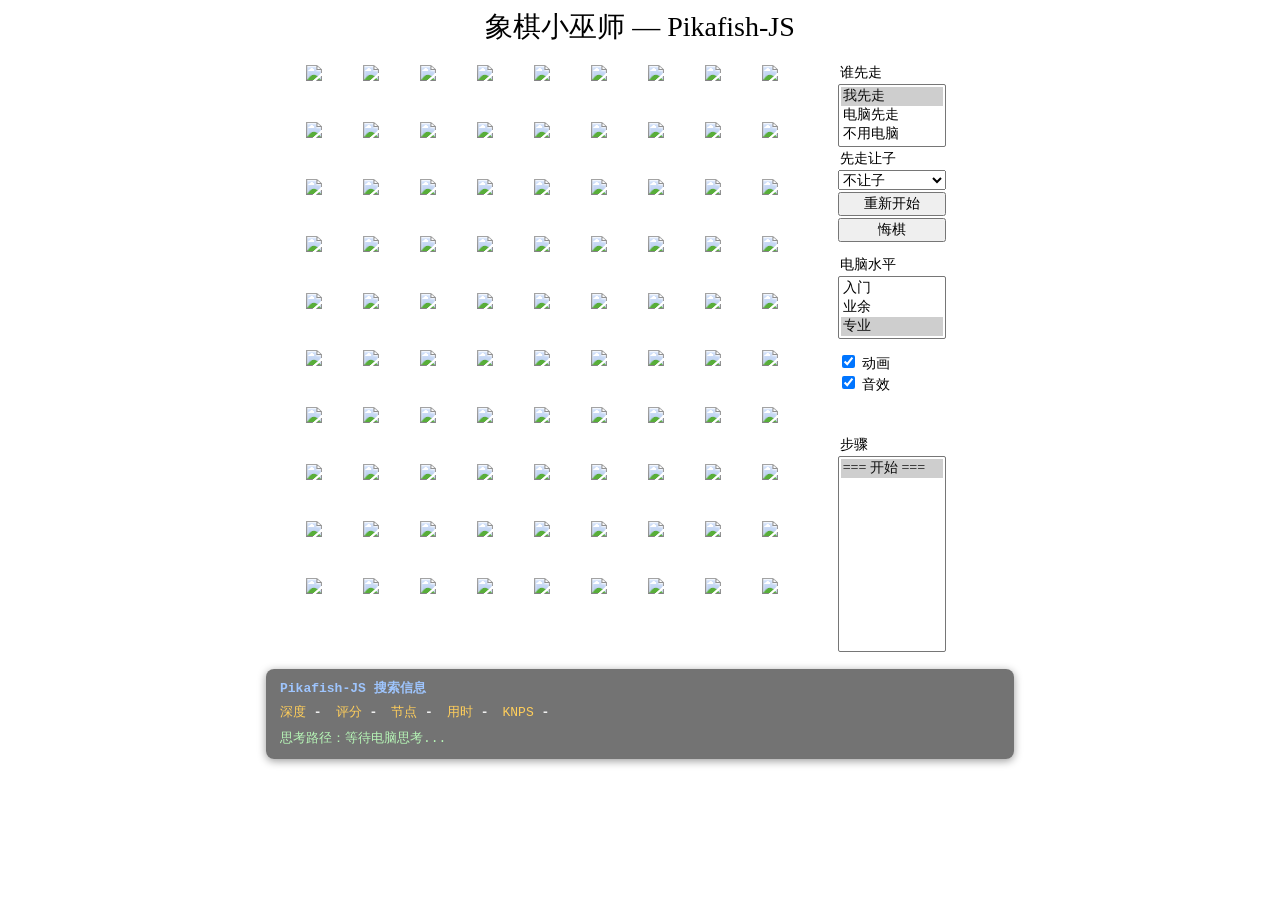
==== JavaScript/index.htm @ 726cf7bb "feat: Fork and Enhance Chess Engine Co-authored-by: traeagent <traeagent@users.noreply.github.com>" ====
<!DOCTYPE html>
<html>
  <head>
    <meta charset="UTF-8">
    <title>象棋小巫师 - Pikafish-JS</title>

    <!-- Core engine modules, in load order -->
    <script type="text/javascript" src="cchess.js"></script>
    <script type="text/javascript" src="bitboard.js"></script>
    <script type="text/javascript" src="position.js"></script>
    <script type="text/javascript" src="nnue.js"></script>
    <script type="text/javascript" src="movepick.js"></script>
    <script type="text/javascript" src="search.js"></script>
    <script type="text/javascript" src="board.js"></script>

    <style type="text/css">
      body {
        background: url(../background.gif);
        font-family: "Microsoft YaHei", "黑体", sans-serif;
      }
      span.td  { display: inline-block; }
      div.label{ font-size: 14px; padding: 2px; }
      select   { font-size: 14px; width: 108px; padding: 2px; }
      option   { font-size: 14px; }
      input.button { font-size: 14px; width: 108px; }
      label    { font-size: 14px; }

      /* Search info bar at the bottom of the page */
      .search-info {
        margin: 16px auto 0;
        max-width: 720px;
        padding: 10px 14px;
        background: rgba(0, 0, 0, 0.55);
        color: #e6f1ff;
        border-radius: 8px;
        font-family: "Consolas", "Menlo", "Courier New", monospace;
        font-size: 13px;
        line-height: 1.55;
        box-shadow: 0 2px 8px rgba(0,0,0,0.4);
      }
      .search-info .title {
        color: #9ec5fe;
        font-weight: bold;
        margin-bottom: 4px;
      }
      .search-info .row { display: flex; flex-wrap: wrap; gap: 14px; }
      .search-info .row span.k { color: #ffce5b; }
      .search-info .row span.v { color: #f0f0f0; font-weight: bold; }
      .search-info .pv {
        margin-top: 6px;
        word-break: break-all;
        color: #b6f5b6;
      }
    </style>
  </head>
  <body>
    <div style="text-align: center; font-size: 28px; font-family: 黑体">
      象棋小巫师 &mdash; Pikafish-JS
    </div>
    <div style="height: 16px"></div>

    <div style="text-align: center; white-space: nowrap">
      <span class="td" style="margin-right: 10px">
        <div id="container"></div>
      </span>
      <span class="td" style="vertical-align: top; width: 140px;">
        <div style="text-align: left">
          <div class="label">谁先走</div>
          <div>
            <select id="selMoveMode" size="3">
              <option selected value="0">我先走</option>
              <option value="1">电脑先走</option>
              <option value="2">不用电脑</option>
            </select>
          </div>

          <div class="label">先走让子</div>
          <div>
            <select id="selHandicap" style="padding: 0">
              <option selected value="0">不让子</option>
              <option value="1">让左马</option>
              <option value="2">让双马</option>
              <option value="3">让九子</option>
            </select>
          </div>

          <div style="padding-top: 2px">
            <input type="button" class="button" value="重新开始" onclick="restart_click()">
          </div>
          <div style="padding-top: 2px">
            <input type="button" class="button" value="悔棋" onclick="retract_click()">
          </div>

          <div style="height: 12px"></div>
          <div class="label">电脑水平</div>
          <div>
            <select id="selLevel" size="3" onchange="level_change()">
              <option value="0">入门</option>
              <option value="1">业余</option>
              <option selected value="2">专业</option>
            </select>
          </div>

          <div style="height: 12px"></div>
          <div>
            <input type="checkbox" id="chkAnimated" checked
                   onclick="board.animated = checked">
            <label for="chkAnimated">动画</label>
          </div>
          <div>
            <input type="checkbox" id="chkSound" checked
                   onclick="board.setSound(checked)">
            <label for="chkSound">音效</label>
          </div>

          <div style="height: 40px"></div>
          <div class="label">步骤</div>
          <div>
            <select id="selMoveList" size="10" style="font-family: 宋体"
                    onchange="moveList_change()">
              <option selected value="0">=== 开始 ===</option>
            </select>
          </div>
        </div>
      </span>
    </div>

    <!-- Bottom info bar: search depth, score, PV, KNPS -->
    <div class="search-info" id="searchInfo">
      <div class="title">Pikafish-JS 搜索信息</div>
      <div class="row">
        <span><span class="k">深度</span> <span class="v" id="infoDepth">-</span></span>
        <span><span class="k">评分</span> <span class="v" id="infoScore">-</span></span>
        <span><span class="k">节点</span> <span class="v" id="infoNodes">-</span></span>
        <span><span class="k">用时</span> <span class="v" id="infoTime">-</span></span>
        <span><span class="k">KNPS</span> <span class="v" id="infoKNPS">-</span></span>
      </div>
      <div class="pv" id="infoPV">思考路径：等待电脑思考...</div>
    </div>

    <script type="text/javascript">
      "use strict";

      var STARTUP_FEN = [
        "rnbakabnr/9/1c5c1/p1p1p1p1p/9/9/P1P1P1P1P/1C5C1/9/RNBAKABNR w",
        "rnbakabnr/9/1c5c1/p1p1p1p1p/9/9/P1P1P1P1P/1C5C1/9/RNBAKAB1R w",
        "rnbakabnr/9/1c5c1/p1p1p1p1p/9/9/P1P1P1P1P/1C5C1/9/R1BAKAB1R w",
        "rnbakabnr/9/1c5c1/p1p1p1p1p/9/9/9/1C5C1/9/RN2K2NR w"
      ];

      function createOption(text, value) {
        var opt = document.createElement("option");
        opt.selected = true;
        opt.value = value;
        opt.innerHTML = text.replace(/ /g, "&nbsp;");
        return opt;
      }

      var board = new Board(container, "images/", "sounds/");
      board.setSearch(16);                 // 64K transposition-table entries
      board.millis = 8000;                 // 8 seconds per move (professional level)
      board.computer = 1;                  // computer plays BLACK

      board.onAddMove = function () {
        var counter = (board.pos.st.length - 1) >> 1;
        var space = (counter > 99 ? "    " : "   ");
        counter = (counter > 9 ? "" : " ") + counter + ".";
        var text = (board.pos.sideToMove === RED ? space : counter) +
                   moveToIccs(board.mvLast);
        var value = "" + board.mvLast;
        try {
          selMoveList.add(createOption(text, value));
        } catch (e) {
          var opt = document.createElement("option");
          opt.selected = true;
          opt.value = value;
          opt.text = text;
          selMoveList.add(opt);
        }
        selMoveList.scrollTop = selMoveList.scrollHeight;
      };

      // Hook search info to the bottom bar
      board.onInfo = function (info) {
        document.getElementById("infoDepth").textContent = info.depth;
        document.getElementById("infoScore").textContent = formatScore(info.score);
        document.getElementById("infoNodes").textContent = info.nodes.toLocaleString();
        document.getElementById("infoTime").textContent  = (info.time / 1000).toFixed(2) + "s";
        document.getElementById("infoKNPS").textContent  = info.knps.toFixed(1);
        var pvStr = "";
        for (var i = 0; i < info.pv.length; i++) {
          if (!info.pv[i]) break;
          if (i > 0) pvStr += " ";
          pvStr += moveToIccs(info.pv[i]);
        }
        document.getElementById("infoPV").textContent = "思考路径：" + (pvStr || "(无)");
      };

      function level_change() {
        var lvls = [50, 500, 8000, 30000];
        board.millis = lvls[selLevel.selectedIndex] || 8000;
      }

      function restart_click() {
        selMoveList.options.length = 1;
        selMoveList.selectedIndex = 0;
        board.computer = 1 - selMoveMode.selectedIndex;
        board.restart(STARTUP_FEN[selHandicap.selectedIndex]);
      }

      function retract_click() {
        if (board.busy) return;
        if (board.pos.st.length > 2) board.pos.undo_move();
        if (board.pos.st.length > 2 && board.computerMove()) board.pos.undo_move();
        selMoveList.options.length = board.pos.st.length - 1;
        selMoveList.selectedIndex = selMoveList.options.length - 1;
        board.flushBoard();
        board.response();
      }

      function moveList_change() {
        // For now, treat as reset
        selMoveList.selectedIndex = selMoveList.options.length - 1;
      }

      // Trigger initial computer move if applicable
      restart_click();
    </script>
  </body>
</html>
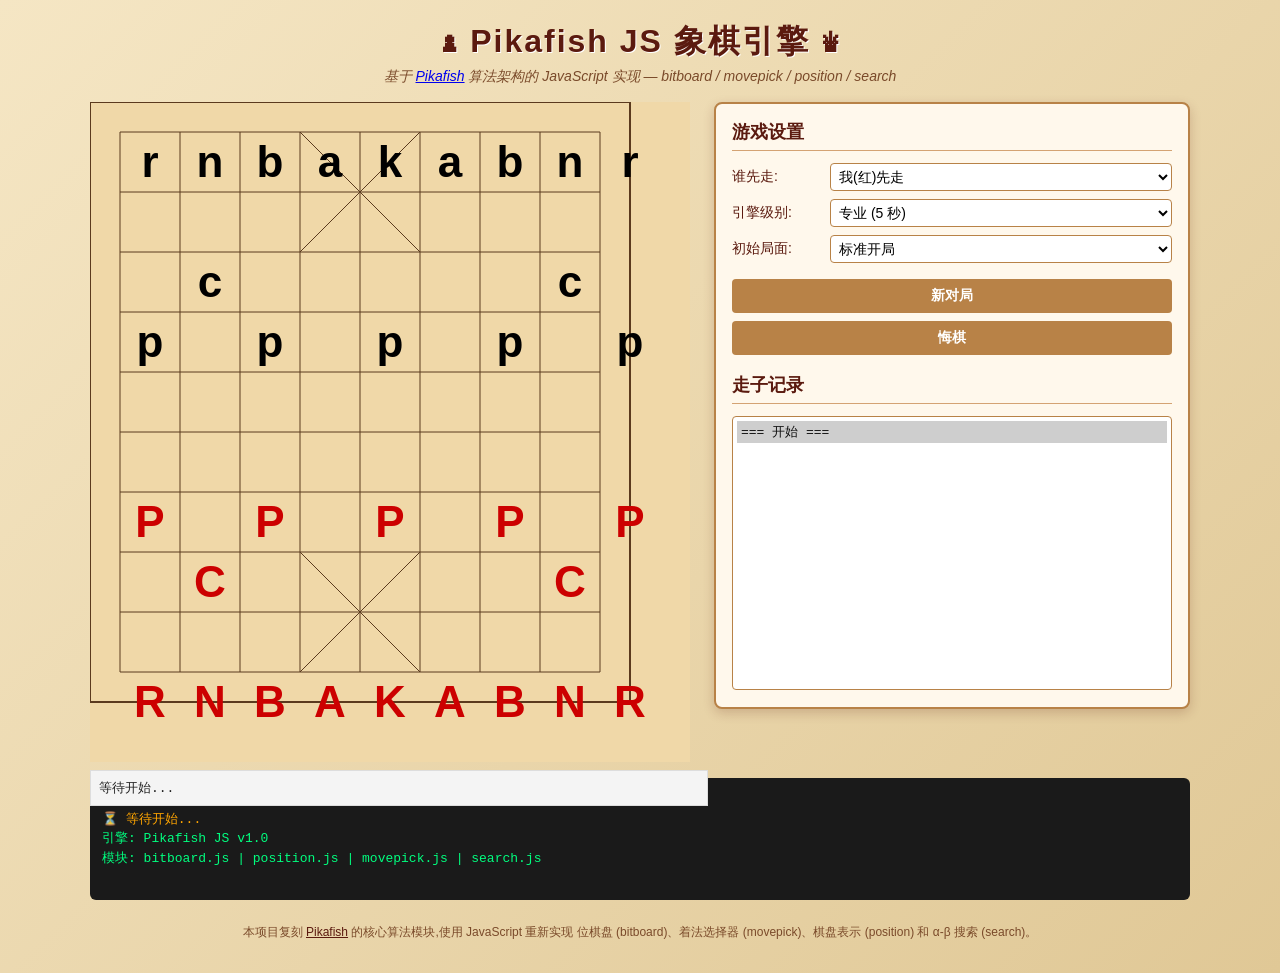
==== commit 88c72d3e: "feat: Fork and Modify Chess Engine Co-authored-by: traeagent <traeagent@users.noreply.github.com>" ====
--- a/JavaScript/index.htm
+++ b/JavaScript/index.htm
@@ -1,230 +1,382 @@
 <!DOCTYPE html>
-<html>
-  <head>
-    <meta charset="UTF-8">
-    <title>象棋小巫师 - Pikafish-JS</title>
-
-    <!-- Core engine modules, in load order -->
-    <script type="text/javascript" src="cchess.js"></script>
-    <script type="text/javascript" src="bitboard.js"></script>
-    <script type="text/javascript" src="position.js"></script>
-    <script type="text/javascript" src="nnue.js"></script>
-    <script type="text/javascript" src="movepick.js"></script>
-    <script type="text/javascript" src="search.js"></script>
-    <script type="text/javascript" src="board.js"></script>
-
-    <style type="text/css">
-      body {
-        background: url(../background.gif);
-        font-family: "Microsoft YaHei", "黑体", sans-serif;
+<html lang="zh-CN">
+<head>
+  <meta charset="UTF-8">
+  <meta name="viewport" content="width=device-width, initial-scale=1.0">
+  <title>Pikafish JS 象棋引擎 - 在线演示</title>
+  <script type="text/javascript" src="bitboard.js"></script>
+  <script type="text/javascript" src="position.js"></script>
+  <script type="text/javascript" src="movepick.js"></script>
+  <script type="text/javascript" src="search.js"></script>
+  <script type="text/javascript" src="cchess.js"></script>
+  <script type="text/javascript" src="board.js"></script>
+  <style>
+    body {
+      margin: 0;
+      padding: 0;
+      font-family: -apple-system, BlinkMacSystemFont, "Segoe UI", "PingFang SC", "Microsoft YaHei", sans-serif;
+      background: linear-gradient(135deg, #f5e6c4 0%, #e0c896 100%);
+      min-height: 100vh;
+      color: #2c1810;
+    }
+
+    .page {
+      max-width: 1100px;
+      margin: 0 auto;
+      padding: 20px;
+    }
+
+    h1 {
+      text-align: center;
+      color: #5b1a0f;
+      font-weight: 800;
+      letter-spacing: 2px;
+      font-size: 32px;
+      margin: 0 0 4px 0;
+      text-shadow: 1px 1px 0 #fff;
+    }
+
+    .subtitle {
+      text-align: center;
+      color: #7a4a2a;
+      margin: 0 0 16px 0;
+      font-size: 14px;
+      font-style: italic;
+    }
+
+    .layout {
+      display: flex;
+      gap: 24px;
+      align-items: flex-start;
+      flex-wrap: wrap;
+    }
+
+    #container {
+      flex-shrink: 0;
+    }
+
+    .panel {
+      flex: 1;
+      min-width: 240px;
+      background: #fff8ec;
+      border: 2px solid #b88247;
+      border-radius: 8px;
+      padding: 16px;
+      box-shadow: 0 4px 12px rgba(91, 26, 15, 0.2);
+    }
+
+    .panel h2 {
+      margin: 0 0 12px 0;
+      font-size: 18px;
+      color: #5b1a0f;
+      border-bottom: 1px solid #d4a373;
+      padding-bottom: 6px;
+    }
+
+    .form-row {
+      display: flex;
+      align-items: center;
+      margin-bottom: 8px;
+      gap: 8px;
+    }
+
+    .form-row label {
+      flex: 0 0 90px;
+      font-size: 14px;
+      color: #5b1a0f;
+    }
+
+    select, input[type="button"], input[type="checkbox"] + label {
+      font-size: 14px;
+    }
+
+    select {
+      flex: 1;
+      padding: 4px;
+      border: 1px solid #b88247;
+      border-radius: 4px;
+      background: #fff;
+    }
+
+    input[type="button"] {
+      width: 100%;
+      padding: 8px;
+      margin-top: 4px;
+      background: #b88247;
+      color: white;
+      border: none;
+      border-radius: 4px;
+      cursor: pointer;
+      font-weight: bold;
+      font-size: 14px;
+      transition: background 0.15s;
+    }
+
+    input[type="button"]:hover {
+      background: #8a5a30;
+    }
+
+    input[type="button"]:active {
+      background: #5b1a0f;
+    }
+
+    .checkbox-row {
+      display: flex;
+      align-items: center;
+      gap: 6px;
+      margin: 6px 0;
+    }
+
+    .move-list {
+      width: 100%;
+      max-height: 280px;
+      overflow-y: auto;
+      border: 1px solid #b88247;
+      background: white;
+      border-radius: 4px;
+      font-family: monospace;
+      font-size: 13px;
+    }
+
+    .move-list option {
+      padding: 2px 4px;
+    }
+
+    .search-info {
+      margin-top: 16px;
+      background: #1a1a1a;
+      color: #00ff7f;
+      border-radius: 6px;
+      padding: 12px;
+      font-family: "Menlo", "Consolas", monospace;
+      font-size: 13px;
+      line-height: 1.5;
+      min-height: 60px;
+      white-space: pre-wrap;
+      word-break: break-all;
+    }
+
+    .search-info .label {
+      color: #ffa500;
+    }
+
+    .footer {
+      text-align: center;
+      margin-top: 24px;
+      font-size: 12px;
+      color: #7a4a2a;
+    }
+
+    .footer a {
+      color: #5b1a0f;
+    }
+  </style>
+</head>
+<body>
+  <div class="page">
+    <h1>♟ Pikafish JS 象棋引擎 ♛</h1>
+    <p class="subtitle">基于 <a href="https://github.com/official-pikafish/Pikafish" target="_blank">Pikafish</a> 算法架构的 JavaScript 实现 — bitboard / movepick / position / search</p>
+
+    <div class="layout">
+      <div id="container"></div>
+
+      <div class="panel">
+        <h2>游戏设置</h2>
+        <div class="form-row">
+          <label>谁先走:</label>
+          <select id="selMoveMode" size="1">
+            <option selected value="0">我(红)先走</option>
+            <option value="1">电脑(黑)先走</option>
+            <option value="2">人人对战</option>
+          </select>
+        </div>
+        <div class="form-row">
+          <label>引擎级别:</label>
+          <select id="selLevel" size="1">
+            <option value="0">入门 (0.1 秒)</option>
+            <option value="1">业余 (1 秒)</option>
+            <option selected value="2">专业 (5 秒)</option>
+            <option value="3">大师 (15 秒)</option>
+          </select>
+        </div>
+        <div class="form-row">
+          <label>初始局面:</label>
+          <select id="selFen" size="1">
+            <option value="start" selected>标准开局</option>
+            <option value="midgame">中局例局</option>
+            <option value="endgame">残局例局</option>
+          </select>
+        </div>
+        <div style="margin-top: 12px">
+          <input type="button" value="新对局" onclick="restart_click()">
+        </div>
+        <div style="margin-top: 4px">
+          <input type="button" value="悔棋" onclick="retract_click()">
+        </div>
+
+        <h2 style="margin-top:18px">走子记录</h2>
+        <select id="selMoveList" class="move-list" size="12" onchange="moveList_change()">
+          <option selected value="-1">=== 开始 ===</option>
+        </select>
+      </div>
+    </div>
+
+    <div class="search-info" id="searchInfo">
+<span class="label">⏳ 等待开始...</span>
+引擎: Pikafish JS v1.0
+模块: bitboard.js | position.js | movepick.js | search.js
+    </div>
+
+    <div class="footer">
+      <p>本项目复刻 <a href="https://github.com/official-pikafish/Pikafish" target="_blank">Pikafish</a> 的核心算法模块,使用 JavaScript 重新实现
+        位棋盘 (bitboard)、着法选择器 (movepick)、棋盘表示 (position) 和 α-β 搜索 (search)。</p>
+    </div>
+  </div>
+
+  <script type="text/javascript">
+    "use strict";
+
+    // ===================================================================
+    // 全局
+    // ===================================================================
+
+    const STARTUP_FEN = {
+      "start":
+        "rnbakabnr/9/1c5c1/p1p1p1p1p/9/9/P1P1P1P1P/1C5C1/9/RNBAKABNR w - - 0 1",
+      "midgame":
+        "2bak4/9/R3Pa3/2p6/2n3p2/4r4/9/4C4/4A4/3K5 b - - 0 30",
+      "endgame":
+        "4k4/4a4/9/9/9/9/9/9/4p4/3K5 w - - 0 60"
+    };
+
+    const TIME_TABLE = [100, 1000, 5000, 15000];
+
+    var board;
+
+    function createOption(text, value) {
+      var opt = document.createElement("option");
+      opt.value = value;
+      opt.innerHTML = text;
+      return opt;
+    }
+
+    // ===================================================================
+    // 搜索信息显示
+    // ===================================================================
+
+    // 覆盖默认的 onSearchInfo, 使用我们的 div
+    window.onSearchInfo = function(info) {
+      if (!board) return;
+      const el = document.getElementById("searchInfo");
+      if (!el) return;
+
+      // 评分 (从走子方视角) -> 转红方视角
+      let scoreCp = info.score;
+      // 因为搜索者就是当前走子方, score 对走子方为正.
+      // 转为红方视角
+      if (board.pos.side === BLACK) scoreCp = -scoreCp;
+
+      let scoreStr;
+      if (Math.abs(info.score) > 29000) {
+        const mateIn = MATE_VALUE - Math.abs(info.score);
+        scoreStr = (info.score > 0 ? "+" : "-") + "M" + mateIn;
+      } else {
+        scoreStr = (scoreCp > 0 ? "+" : "") + scoreCp + " cp";
       }
-      span.td  { display: inline-block; }
-      div.label{ font-size: 14px; padding: 2px; }
-      select   { font-size: 14px; width: 108px; padding: 2px; }
-      option   { font-size: 14px; }
-      input.button { font-size: 14px; width: 108px; }
-      label    { font-size: 14px; }
-
-      /* Search info bar at the bottom of the page */
-      .search-info {
-        margin: 16px auto 0;
-        max-width: 720px;
-        padding: 10px 14px;
-        background: rgba(0, 0, 0, 0.55);
-        color: #e6f1ff;
-        border-radius: 8px;
-        font-family: "Consolas", "Menlo", "Courier New", monospace;
-        font-size: 13px;
-        line-height: 1.55;
-        box-shadow: 0 2px 8px rgba(0,0,0,0.4);
+
+      // PV -> ICCS
+      const pvStr = info.pv.map(function(mv) {
+        return moveToIccs(mv, board.flipped);
+      }).join(" ");
+
+      // 渲染多行 UCI 风格输出
+      const line = "<span class=\"label\">info</span> depth " + info.depth
+        + "  score " + scoreStr
+        + "  nodes " + info.nodes
+        + "  nps " + (info.knps * 1000)
+        + "  time " + info.time + "ms"
+        + "\n<span class=\"label\">pv</span>   " + pvStr;
+      el.innerHTML = line;
+    };
+
+    // ===================================================================
+    // 控件事件
+    // ===================================================================
+
+    function level_change() {
+      if (!board) return;
+      board.millis = TIME_TABLE[selLevel.selectedIndex] || 1000;
+      if (board.worker) board.worker.timeLimit = board.millis;
+    }
+
+    function restart_click() {
+      const sel = document.getElementById("selMoveMode");
+      const computerSide = sel.selectedIndex === 0 ? BLACK
+                         : sel.selectedIndex === 1 ? RED
+                         : -1;
+      const fen = STARTUP_FEN[selFen.value] || STARTUP_FEN["start"];
+      // 清空走子记录
+      const selMoveList = document.getElementById("selMoveList");
+      selMoveList.options.length = 1;
+      selMoveList.selectedIndex = 0;
+      // 启动
+      board.start(computerSide, fen);
+    }
+
+    function retract_click() {
+      if (!board) return;
+      board.retract();
+      // 更新走子记录
+      const selMoveList = document.getElementById("selMoveList");
+      selMoveList.options.length = 1;
+      for (let i = 0; i < board.mvList.length; i++) {
+        const counter = ((i >> 1) + 1);
+        const space = (counter > 99 ? "    " : (counter > 9 ? "   " : "    "));
+        const numStr = (counter < 10 ? " " : "") + counter + ".";
+        const sdFirst = (i % 2 === 0) === (board.pos.side === RED);
+        const text = (i % 2 === 0 ? numStr : space) + moveToIccs(board.mvList[i], board.flipped);
+        selMoveList.add(createOption(text, i));
       }
-      .search-info .title {
-        color: #9ec5fe;
-        font-weight: bold;
-        margin-bottom: 4px;
-      }
-      .search-info .row { display: flex; flex-wrap: wrap; gap: 14px; }
-      .search-info .row span.k { color: #ffce5b; }
-      .search-info .row span.v { color: #f0f0f0; font-weight: bold; }
-      .search-info .pv {
-        margin-top: 6px;
-        word-break: break-all;
-        color: #b6f5b6;
-      }
-    </style>
-  </head>
-  <body>
-    <div style="text-align: center; font-size: 28px; font-family: 黑体">
-      象棋小巫师 &mdash; Pikafish-JS
-    </div>
-    <div style="height: 16px"></div>
-
-    <div style="text-align: center; white-space: nowrap">
-      <span class="td" style="margin-right: 10px">
-        <div id="container"></div>
-      </span>
-      <span class="td" style="vertical-align: top; width: 140px;">
-        <div style="text-align: left">
-          <div class="label">谁先走</div>
-          <div>
-            <select id="selMoveMode" size="3">
-              <option selected value="0">我先走</option>
-              <option value="1">电脑先走</option>
-              <option value="2">不用电脑</option>
-            </select>
-          </div>
-
-          <div class="label">先走让子</div>
-          <div>
-            <select id="selHandicap" style="padding: 0">
-              <option selected value="0">不让子</option>
-              <option value="1">让左马</option>
-              <option value="2">让双马</option>
-              <option value="3">让九子</option>
-            </select>
-          </div>
-
-          <div style="padding-top: 2px">
-            <input type="button" class="button" value="重新开始" onclick="restart_click()">
-          </div>
-          <div style="padding-top: 2px">
-            <input type="button" class="button" value="悔棋" onclick="retract_click()">
-          </div>
-
-          <div style="height: 12px"></div>
-          <div class="label">电脑水平</div>
-          <div>
-            <select id="selLevel" size="3" onchange="level_change()">
-              <option value="0">入门</option>
-              <option value="1">业余</option>
-              <option selected value="2">专业</option>
-            </select>
-          </div>
-
-          <div style="height: 12px"></div>
-          <div>
-            <input type="checkbox" id="chkAnimated" checked
-                   onclick="board.animated = checked">
-            <label for="chkAnimated">动画</label>
-          </div>
-          <div>
-            <input type="checkbox" id="chkSound" checked
-                   onclick="board.setSound(checked)">
-            <label for="chkSound">音效</label>
-          </div>
-
-          <div style="height: 40px"></div>
-          <div class="label">步骤</div>
-          <div>
-            <select id="selMoveList" size="10" style="font-family: 宋体"
-                    onchange="moveList_change()">
-              <option selected value="0">=== 开始 ===</option>
-            </select>
-          </div>
-        </div>
-      </span>
-    </div>
-
-    <!-- Bottom info bar: search depth, score, PV, KNPS -->
-    <div class="search-info" id="searchInfo">
-      <div class="title">Pikafish-JS 搜索信息</div>
-      <div class="row">
-        <span><span class="k">深度</span> <span class="v" id="infoDepth">-</span></span>
-        <span><span class="k">评分</span> <span class="v" id="infoScore">-</span></span>
-        <span><span class="k">节点</span> <span class="v" id="infoNodes">-</span></span>
-        <span><span class="k">用时</span> <span class="v" id="infoTime">-</span></span>
-        <span><span class="k">KNPS</span> <span class="v" id="infoKNPS">-</span></span>
-      </div>
-      <div class="pv" id="infoPV">思考路径：等待电脑思考...</div>
-    </div>
-
-    <script type="text/javascript">
-      "use strict";
-
-      var STARTUP_FEN = [
-        "rnbakabnr/9/1c5c1/p1p1p1p1p/9/9/P1P1P1P1P/1C5C1/9/RNBAKABNR w",
-        "rnbakabnr/9/1c5c1/p1p1p1p1p/9/9/P1P1P1P1P/1C5C1/9/RNBAKAB1R w",
-        "rnbakabnr/9/1c5c1/p1p1p1p1p/9/9/P1P1P1P1P/1C5C1/9/R1BAKAB1R w",
-        "rnbakabnr/9/1c5c1/p1p1p1p1p/9/9/9/1C5C1/9/RN2K2NR w"
-      ];
-
-      function createOption(text, value) {
-        var opt = document.createElement("option");
-        opt.selected = true;
-        opt.value = value;
-        opt.innerHTML = text.replace(/ /g, "&nbsp;");
-        return opt;
-      }
-
-      var board = new Board(container, "images/", "sounds/");
-      board.setSearch(16);                 // 64K transposition-table entries
-      board.millis = 8000;                 // 8 seconds per move (professional level)
-      board.computer = 1;                  // computer plays BLACK
-
-      board.onAddMove = function () {
-        var counter = (board.pos.st.length - 1) >> 1;
-        var space = (counter > 99 ? "    " : "   ");
-        counter = (counter > 9 ? "" : " ") + counter + ".";
-        var text = (board.pos.sideToMove === RED ? space : counter) +
-                   moveToIccs(board.mvLast);
-        var value = "" + board.mvLast;
-        try {
-          selMoveList.add(createOption(text, value));
-        } catch (e) {
-          var opt = document.createElement("option");
-          opt.selected = true;
-          opt.value = value;
-          opt.text = text;
-          selMoveList.add(opt);
-        }
+      selMoveList.selectedIndex = selMoveList.options.length - 1;
+    }
+
+    function moveList_change() {
+      // (暂不实现)
+    }
+
+    // ===================================================================
+    // 启动
+    // ===================================================================
+
+    window.addEventListener("load", function() {
+      // 创建棋盘
+      const container = document.getElementById("container");
+      board = new Board(container, {});
+      window._board = board;
+
+      // 关联事件
+      document.getElementById("selLevel").addEventListener("change", level_change);
+
+      // 走子记录回调
+      board.onAddMove = function() {
+        const selMoveList = document.getElementById("selMoveList");
+        const i = board.mvList.length - 1;
+        const counter = ((i >> 1) + 1);
+        const space = (counter > 99 ? "    " : (counter > 9 ? "   " : "    "));
+        const numStr = (counter < 10 ? " " : "") + counter + ".";
+        // 玩家走子方?
+        const playerSide = (board.computer === -1) ? -1 : (1 - board.computer);
+        const isPlayerMove = (board.pos.side === playerSide);
+        // 走子记录简化: 不严格判断
+        const text = (i % 2 === 0 ? numStr : space) + moveToIccs(board.mvLast, board.flipped);
+        selMoveList.add(createOption(text, i));
         selMoveList.scrollTop = selMoveList.scrollHeight;
       };
 
-      // Hook search info to the bottom bar
-      board.onInfo = function (info) {
-        document.getElementById("infoDepth").textContent = info.depth;
-        document.getElementById("infoScore").textContent = formatScore(info.score);
-        document.getElementById("infoNodes").textContent = info.nodes.toLocaleString();
-        document.getElementById("infoTime").textContent  = (info.time / 1000).toFixed(2) + "s";
-        document.getElementById("infoKNPS").textContent  = info.knps.toFixed(1);
-        var pvStr = "";
-        for (var i = 0; i < info.pv.length; i++) {
-          if (!info.pv[i]) break;
-          if (i > 0) pvStr += " ";
-          pvStr += moveToIccs(info.pv[i]);
-        }
-        document.getElementById("infoPV").textContent = "思考路径：" + (pvStr || "(无)");
-      };
-
-      function level_change() {
-        var lvls = [50, 500, 8000, 30000];
-        board.millis = lvls[selLevel.selectedIndex] || 8000;
-      }
-
-      function restart_click() {
-        selMoveList.options.length = 1;
-        selMoveList.selectedIndex = 0;
-        board.computer = 1 - selMoveMode.selectedIndex;
-        board.restart(STARTUP_FEN[selHandicap.selectedIndex]);
-      }
-
-      function retract_click() {
-        if (board.busy) return;
-        if (board.pos.st.length > 2) board.pos.undo_move();
-        if (board.pos.st.length > 2 && board.computerMove()) board.pos.undo_move();
-        selMoveList.options.length = board.pos.st.length - 1;
-        selMoveList.selectedIndex = selMoveList.options.length - 1;
-        board.flushBoard();
-        board.response();
-      }
-
-      function moveList_change() {
-        // For now, treat as reset
-        selMoveList.selectedIndex = selMoveList.options.length - 1;
-      }
-
-      // Trigger initial computer move if applicable
+      // 启动第一局
+      level_change();
       restart_click();
-    </script>
-  </body>
+    });
+  </script>
+</body>
 </html>
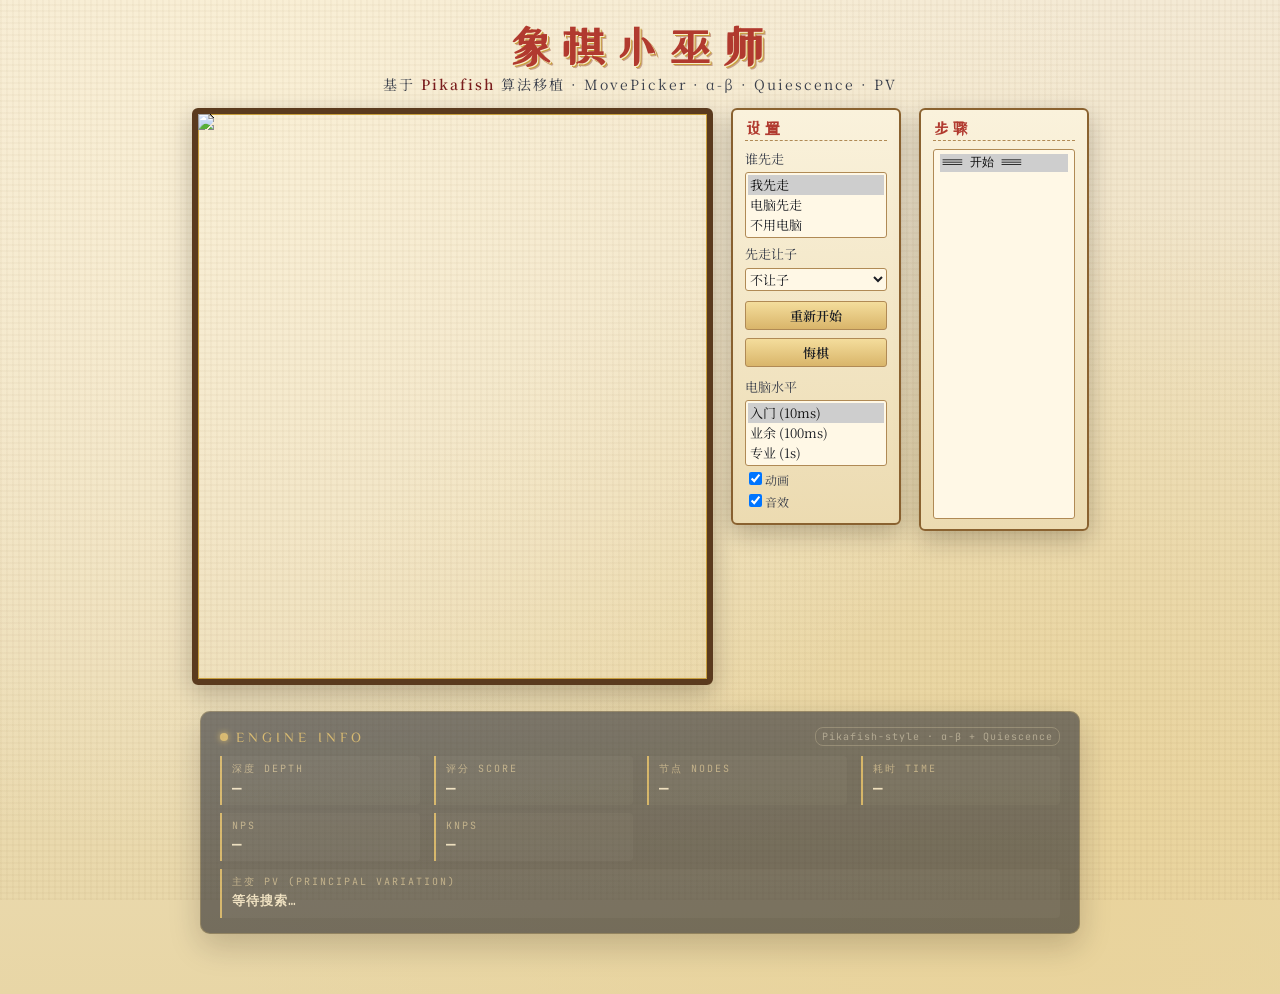
==== commit 258c3611: "feat: Fork and Modify Chess Engine Co-authored-by: traeagent <traeagent@users.noreply.github.com>" ====
--- a/JavaScript/index.htm
+++ b/JavaScript/index.htm
@@ -3,380 +3,333 @@
 <head>
   <meta charset="UTF-8">
   <meta name="viewport" content="width=device-width, initial-scale=1.0">
-  <title>Pikafish JS 象棋引擎 - 在线演示</title>
-  <script type="text/javascript" src="bitboard.js"></script>
-  <script type="text/javascript" src="position.js"></script>
-  <script type="text/javascript" src="movepick.js"></script>
-  <script type="text/javascript" src="search.js"></script>
-  <script type="text/javascript" src="cchess.js"></script>
-  <script type="text/javascript" src="board.js"></script>
+  <title>象棋小巫师 · Pikafish 算法移植版</title>
+  <!-- 经典脚本：注入 BOOK_DAT 到 window -->
+  <script src="book.js"></script>
+  <script type="module" src="src/main.js"></script>
   <style>
+    /* ===== 字体与基础重置 ===== */
+    @import url("https://fonts.googleapis.com/css2?family=Noto+Serif+SC:wght@400;600;800&family=JetBrains+Mono:wght@400;600&family=ZCOOL+XiaoWei&display=swap");
+
+    :root {
+      --ink:        #1a1d23;
+      --ink-soft:   #3a3f4b;
+      --parchment:  #f4ead5;
+      --parchment-2:#e6d6ad;
+      --vermilion:  #b13a2f;
+      --vermilion-2:#7a1d1d;
+      --gold:       #c89f3c;
+      --jade:       #2d6a4f;
+      --shadow:     0 8px 24px rgba(20, 12, 4, .25);
+      --serif:      "Noto Serif SC", "Songti SC", "STSong", serif;
+      --mono:       "JetBrains Mono", "SF Mono", Consolas, monospace;
+      --display:    "ZCOOL XiaoWei", "Noto Serif SC", serif;
+    }
+
+    * { box-sizing: border-box; }
+    html, body { margin: 0; padding: 0; }
+
     body {
+      min-height: 100vh;
+      font-family: var(--serif);
+      color: var(--ink);
+      background:
+        radial-gradient(ellipse at 20% 10%, #f9efd5 0%, transparent 60%),
+        radial-gradient(ellipse at 80% 90%, #e9d39b 0%, transparent 55%),
+        linear-gradient(180deg, #f4ead5 0%, #e8d6a6 100%);
+      padding: 24px 16px 60px;
+    }
+
+    body::before {
+      content: "";
+      position: fixed; inset: 0;
+      background-image:
+        repeating-linear-gradient(0deg, rgba(120, 80, 30, .03) 0 2px, transparent 2px 6px),
+        repeating-linear-gradient(90deg, rgba(120, 80, 30, .03) 0 2px, transparent 2px 6px);
+      pointer-events: none;
+      z-index: 0;
+    }
+
+    .page {
+      position: relative;
+      z-index: 1;
+      max-width: 980px;
+      margin: 0 auto;
+    }
+
+    /* ===== 标题区 ===== */
+    .masthead {
+      text-align: center;
+      margin-bottom: 14px;
+    }
+    .masthead h1 {
+      font-family: var(--display);
+      font-size: 44px;
+      font-weight: 800;
+      letter-spacing: 8px;
       margin: 0;
-      padding: 0;
-      font-family: -apple-system, BlinkMacSystemFont, "Segoe UI", "PingFang SC", "Microsoft YaHei", sans-serif;
-      background: linear-gradient(135deg, #f5e6c4 0%, #e0c896 100%);
-      min-height: 100vh;
-      color: #2c1810;
-    }
-
-    .page {
-      max-width: 1100px;
-      margin: 0 auto;
-      padding: 20px;
-    }
-
-    h1 {
-      text-align: center;
-      color: #5b1a0f;
-      font-weight: 800;
+      color: var(--vermilion);
+      text-shadow:
+        1px 1px 0 #f9eec9,
+        2px 2px 0 #c89f3c,
+        3px 3px 0 rgba(120, 30, 20, .35);
+    }
+    .masthead .sub {
+      margin-top: 6px;
+      font-size: 14px;
+      color: var(--ink-soft);
       letter-spacing: 2px;
-      font-size: 32px;
-      margin: 0 0 4px 0;
-      text-shadow: 1px 1px 0 #fff;
-    }
-
-    .subtitle {
-      text-align: center;
-      color: #7a4a2a;
-      margin: 0 0 16px 0;
-      font-size: 14px;
-      font-style: italic;
-    }
-
-    .layout {
+    }
+    .masthead .sub em {
+      font-style: normal;
+      color: var(--vermilion-2);
+      font-weight: 600;
+    }
+
+    /* ===== 主区棋盘 + 侧栏 ===== */
+    .stage {
       display: flex;
-      gap: 24px;
+      justify-content: center;
       align-items: flex-start;
+      gap: 18px;
       flex-wrap: wrap;
     }
 
     #container {
-      flex-shrink: 0;
+      position: relative;
+      border: 6px solid #5a3a1e;
+      border-radius: 6px;
+      box-shadow: var(--shadow), inset 0 0 0 1px #c89f3c;
+      background: #efd9a7;
     }
 
     .panel {
-      flex: 1;
-      min-width: 240px;
-      background: #fff8ec;
-      border: 2px solid #b88247;
-      border-radius: 8px;
-      padding: 16px;
-      box-shadow: 0 4px 12px rgba(91, 26, 15, 0.2);
-    }
-
+      background: linear-gradient(180deg, #faf2dc 0%, #ecdbb1 100%);
+      border: 2px solid #8a6230;
+      border-radius: 6px;
+      padding: 10px 12px;
+      box-shadow: var(--shadow);
+      min-width: 138px;
+    }
     .panel h2 {
-      margin: 0 0 12px 0;
-      font-size: 18px;
-      color: #5b1a0f;
-      border-bottom: 1px solid #d4a373;
-      padding-bottom: 6px;
-    }
-
-    .form-row {
+      font-family: var(--display);
+      font-size: 16px;
+      letter-spacing: 3px;
+      color: var(--vermilion);
+      margin: 0 0 8px;
+      border-bottom: 1px dashed #b08a55;
+      padding-bottom: 4px;
+    }
+    .panel .label {
+      font-size: 13px;
+      color: var(--ink-soft);
+      margin: 6px 0 4px;
+    }
+    .panel select, .panel input.button {
+      width: 100%;
+      font-size: 13px;
+      font-family: var(--serif);
+      padding: 4px 6px;
+      background: #fff8e6;
+      border: 1px solid #b08a55;
+      border-radius: 3px;
+      color: var(--ink);
+    }
+    .panel input.button {
+      cursor: pointer;
+      background: linear-gradient(180deg, #f4dd9c 0%, #d9b56a 100%);
+      font-weight: 600;
+      margin-top: 4px;
+    }
+    .panel input.button:hover { background: linear-gradient(180deg, #ffe6a3 0%, #e5c277 100%); }
+    .panel input.button:active { transform: translateY(1px); }
+
+    .panel select { height: auto; }
+    #selMoveMode, #selHandicap, #selLevel { padding: 2px; }
+    .panel .chk-row { font-size: 12px; color: var(--ink-soft); margin: 3px 0; }
+
+    #selMoveList {
+      width: 100%;
+      font-family: var(--mono);
+      font-size: 12px;
+      background: #fff8e6;
+      border: 1px solid #b08a55;
+      border-radius: 3px;
+    }
+
+    /* ===== 底部引擎信息面板 ===== */
+    .engine-info {
+      margin: 26px auto 0;
+      max-width: 880px;
+      background:
+        linear-gradient(180deg, #1f2330 0%, #15171f 100%);
+      border-radius: 10px;
+      padding: 16px 20px;
+      box-shadow:
+        0 12px 32px rgba(20, 12, 4, .35),
+        inset 0 0 0 1px rgba(200, 159, 60, .3);
+      color: #e6e2d0;
+      font-family: var(--mono);
+      opacity: .55;
+      transition: opacity .25s ease;
+    }
+    .engine-info.active { opacity: 1; }
+
+    .engine-info .header {
       display: flex;
       align-items: center;
-      margin-bottom: 8px;
       gap: 8px;
-    }
-
-    .form-row label {
-      flex: 0 0 90px;
+      margin-bottom: 10px;
+    }
+    .engine-info .header .dot {
+      width: 8px; height: 8px; border-radius: 50%;
+      background: var(--gold);
+      box-shadow: 0 0 6px var(--gold);
+    }
+    .engine-info .header .label {
+      font-family: var(--display);
       font-size: 14px;
-      color: #5b1a0f;
-    }
-
-    select, input[type="button"], input[type="checkbox"] + label {
-      font-size: 14px;
-    }
-
-    select {
-      flex: 1;
-      padding: 4px;
-      border: 1px solid #b88247;
-      border-radius: 4px;
-      background: #fff;
-    }
-
-    input[type="button"] {
-      width: 100%;
-      padding: 8px;
-      margin-top: 4px;
-      background: #b88247;
-      color: white;
-      border: none;
-      border-radius: 4px;
-      cursor: pointer;
-      font-weight: bold;
-      font-size: 14px;
-      transition: background 0.15s;
-    }
-
-    input[type="button"]:hover {
-      background: #8a5a30;
-    }
-
-    input[type="button"]:active {
-      background: #5b1a0f;
-    }
-
-    .checkbox-row {
-      display: flex;
-      align-items: center;
-      gap: 6px;
-      margin: 6px 0;
-    }
-
-    .move-list {
-      width: 100%;
-      max-height: 280px;
-      overflow-y: auto;
-      border: 1px solid #b88247;
-      background: white;
-      border-radius: 4px;
-      font-family: monospace;
+      letter-spacing: 4px;
+      color: var(--gold);
+    }
+    .engine-info .header .badge {
+      margin-left: auto;
+      font-size: 10px;
+      letter-spacing: 1px;
+      color: #8a8a8a;
+      border: 1px solid #555;
+      padding: 2px 6px;
+      border-radius: 8px;
+    }
+
+    .engine-info .grid {
+      display: grid;
+      grid-template-columns: repeat(4, 1fr);
+      gap: 8px 14px;
+    }
+    .engine-info .cell {
+      background: rgba(255, 255, 255, .04);
+      border-left: 2px solid var(--gold);
+      padding: 6px 10px;
+      border-radius: 0 4px 4px 0;
+    }
+    .engine-info .cell .k {
+      font-size: 10px;
+      letter-spacing: 2px;
+      color: #a89878;
+      text-transform: uppercase;
+    }
+    .engine-info .cell .v {
+      font-size: 16px;
+      font-weight: 600;
+      color: #f4ead5;
+      margin-top: 2px;
+      word-break: break-all;
+    }
+    .engine-info .cell.score .v.positive { color: #7dd87d; }
+    .engine-info .cell.score .v.negative { color: #ff8a7a; }
+    .engine-info .cell.pv {
+      grid-column: 1 / -1;
+    }
+    .engine-info .cell.pv .v {
       font-size: 13px;
-    }
-
-    .move-list option {
-      padding: 2px 4px;
-    }
-
-    .search-info {
-      margin-top: 16px;
-      background: #1a1a1a;
-      color: #00ff7f;
-      border-radius: 6px;
-      padding: 12px;
-      font-family: "Menlo", "Consolas", monospace;
-      font-size: 13px;
-      line-height: 1.5;
-      min-height: 60px;
-      white-space: pre-wrap;
-      word-break: break-all;
-    }
-
-    .search-info .label {
-      color: #ffa500;
-    }
-
-    .footer {
-      text-align: center;
-      margin-top: 24px;
-      font-size: 12px;
-      color: #7a4a2a;
-    }
-
-    .footer a {
-      color: #5b1a0f;
+      line-height: 1.6;
+      letter-spacing: 1px;
+    }
+
+    @media (max-width: 720px) {
+      .engine-info .grid { grid-template-columns: repeat(2, 1fr); }
+      .masthead h1 { font-size: 32px; letter-spacing: 4px; }
     }
   </style>
 </head>
 <body>
   <div class="page">
-    <h1>♟ Pikafish JS 象棋引擎 ♛</h1>
-    <p class="subtitle">基于 <a href="https://github.com/official-pikafish/Pikafish" target="_blank">Pikafish</a> 算法架构的 JavaScript 实现 — bitboard / movepick / position / search</p>
-
-    <div class="layout">
-      <div id="container"></div>
-
-      <div class="panel">
-        <h2>游戏设置</h2>
-        <div class="form-row">
-          <label>谁先走:</label>
-          <select id="selMoveMode" size="1">
-            <option selected value="0">我(红)先走</option>
-            <option value="1">电脑(黑)先走</option>
-            <option value="2">人人对战</option>
-          </select>
-        </div>
-        <div class="form-row">
-          <label>引擎级别:</label>
-          <select id="selLevel" size="1">
-            <option value="0">入门 (0.1 秒)</option>
-            <option value="1">业余 (1 秒)</option>
-            <option selected value="2">专业 (5 秒)</option>
-            <option value="3">大师 (15 秒)</option>
-          </select>
-        </div>
-        <div class="form-row">
-          <label>初始局面:</label>
-          <select id="selFen" size="1">
-            <option value="start" selected>标准开局</option>
-            <option value="midgame">中局例局</option>
-            <option value="endgame">残局例局</option>
-          </select>
-        </div>
-        <div style="margin-top: 12px">
-          <input type="button" value="新对局" onclick="restart_click()">
-        </div>
-        <div style="margin-top: 4px">
-          <input type="button" value="悔棋" onclick="retract_click()">
-        </div>
-
-        <h2 style="margin-top:18px">走子记录</h2>
-        <select id="selMoveList" class="move-list" size="12" onchange="moveList_change()">
-          <option selected value="-1">=== 开始 ===</option>
-        </select>
+    <div class="masthead">
+      <h1>象棋小巫师</h1>
+      <div class="sub">基于 <em>Pikafish</em> 算法移植 · MovePicker · α-β · Quiescence · PV</div>
+    </div>
+
+    <div class="stage">
+      <span style="display:inline-block">
+        <div id="container"></div>
+      </span>
+      <span class="panel" style="vertical-align:top;width:170px;">
+        <h2>设置</h2>
+        <div class="label">谁先走</div>
+        <div><select id="selMoveMode" size="3">
+          <option selected value="0">我先走</option>
+          <option value="1">电脑先走</option>
+          <option value="2">不用电脑</option>
+        </select></div>
+
+        <div class="label">先走让子</div>
+        <div><select id="selHandicap" style="padding:0px">
+          <option selected value="0">不让子</option>
+          <option value="1">让左马</option>
+          <option value="2">让双马</option>
+          <option value="3">让九子</option>
+        </select></div>
+
+        <div style="margin-top:6px"><input type="button" class="button" value="重新开始" onclick="restart_click()"></div>
+        <div style="margin-top:4px"><input type="button" class="button" value="悔棋" onclick="retract_click()"></div>
+
+        <div class="label" style="margin-top:10px">电脑水平</div>
+        <div><select id="selLevel" size="3" onchange="level_change()">
+          <option selected value="0">入门 (10ms)</option>
+          <option value="1">业余 (100ms)</option>
+          <option value="2">专业 (1s)</option>
+        </select></div>
+
+        <div class="chk-row"><input type="checkbox" id="chkAnimated" checked onclick="board.animated = checked"><label for="chkAnimated">动画</label></div>
+        <div class="chk-row"><input type="checkbox" id="chkSound" checked onclick="board.setSound(checked)"><label for="chkSound">音效</label></div>
+      </span>
+      <span class="panel" style="vertical-align:top;width:170px;">
+        <h2>步骤</h2>
+        <div><select id="selMoveList" size="20" style="font-family:'JetBrains Mono',monospace" onchange="moveList_change()">
+          <option selected value="0">=== 开始 ===</option>
+        </select></div>
+      </span>
+    </div>
+
+    <!-- ============ 引擎信息面板 ============ -->
+    <div id="info" class="engine-info">
+      <div class="header">
+        <span class="dot"></span>
+        <span class="label">ENGINE INFO</span>
+        <span class="badge">Pikafish-style · α-β + Quiescence</span>
+      </div>
+      <div class="grid">
+        <div class="cell">
+          <div class="k">深度 Depth</div>
+          <div class="v" id="info-depth">—</div>
+        </div>
+        <div class="cell score">
+          <div class="k">评分 Score</div>
+          <div class="v" id="info-score">—</div>
+        </div>
+        <div class="cell">
+          <div class="k">节点 Nodes</div>
+          <div class="v" id="info-nodes">—</div>
+        </div>
+        <div class="cell">
+          <div class="k">耗时 Time</div>
+          <div class="v" id="info-time">—</div>
+        </div>
+        <div class="cell">
+          <div class="k">NPS</div>
+          <div class="v" id="info-nps">—</div>
+        </div>
+        <div class="cell">
+          <div class="k">KNPS</div>
+          <div class="v" id="info-knps">—</div>
+        </div>
+        <div class="cell pv">
+          <div class="k">主变 PV (Principal Variation)</div>
+          <div class="v" id="info-pv">等待搜索…</div>
+        </div>
       </div>
     </div>
-
-    <div class="search-info" id="searchInfo">
-<span class="label">⏳ 等待开始...</span>
-引擎: Pikafish JS v1.0
-模块: bitboard.js | position.js | movepick.js | search.js
-    </div>
-
-    <div class="footer">
-      <p>本项目复刻 <a href="https://github.com/official-pikafish/Pikafish" target="_blank">Pikafish</a> 的核心算法模块,使用 JavaScript 重新实现
-        位棋盘 (bitboard)、着法选择器 (movepick)、棋盘表示 (position) 和 α-β 搜索 (search)。</p>
-    </div>
   </div>
-
-  <script type="text/javascript">
-    "use strict";
-
-    // ===================================================================
-    // 全局
-    // ===================================================================
-
-    const STARTUP_FEN = {
-      "start":
-        "rnbakabnr/9/1c5c1/p1p1p1p1p/9/9/P1P1P1P1P/1C5C1/9/RNBAKABNR w - - 0 1",
-      "midgame":
-        "2bak4/9/R3Pa3/2p6/2n3p2/4r4/9/4C4/4A4/3K5 b - - 0 30",
-      "endgame":
-        "4k4/4a4/9/9/9/9/9/9/4p4/3K5 w - - 0 60"
-    };
-
-    const TIME_TABLE = [100, 1000, 5000, 15000];
-
-    var board;
-
-    function createOption(text, value) {
-      var opt = document.createElement("option");
-      opt.value = value;
-      opt.innerHTML = text;
-      return opt;
-    }
-
-    // ===================================================================
-    // 搜索信息显示
-    // ===================================================================
-
-    // 覆盖默认的 onSearchInfo, 使用我们的 div
-    window.onSearchInfo = function(info) {
-      if (!board) return;
-      const el = document.getElementById("searchInfo");
-      if (!el) return;
-
-      // 评分 (从走子方视角) -> 转红方视角
-      let scoreCp = info.score;
-      // 因为搜索者就是当前走子方, score 对走子方为正.
-      // 转为红方视角
-      if (board.pos.side === BLACK) scoreCp = -scoreCp;
-
-      let scoreStr;
-      if (Math.abs(info.score) > 29000) {
-        const mateIn = MATE_VALUE - Math.abs(info.score);
-        scoreStr = (info.score > 0 ? "+" : "-") + "M" + mateIn;
-      } else {
-        scoreStr = (scoreCp > 0 ? "+" : "") + scoreCp + " cp";
-      }
-
-      // PV -> ICCS
-      const pvStr = info.pv.map(function(mv) {
-        return moveToIccs(mv, board.flipped);
-      }).join(" ");
-
-      // 渲染多行 UCI 风格输出
-      const line = "<span class=\"label\">info</span> depth " + info.depth
-        + "  score " + scoreStr
-        + "  nodes " + info.nodes
-        + "  nps " + (info.knps * 1000)
-        + "  time " + info.time + "ms"
-        + "\n<span class=\"label\">pv</span>   " + pvStr;
-      el.innerHTML = line;
-    };
-
-    // ===================================================================
-    // 控件事件
-    // ===================================================================
-
-    function level_change() {
-      if (!board) return;
-      board.millis = TIME_TABLE[selLevel.selectedIndex] || 1000;
-      if (board.worker) board.worker.timeLimit = board.millis;
-    }
-
-    function restart_click() {
-      const sel = document.getElementById("selMoveMode");
-      const computerSide = sel.selectedIndex === 0 ? BLACK
-                         : sel.selectedIndex === 1 ? RED
-                         : -1;
-      const fen = STARTUP_FEN[selFen.value] || STARTUP_FEN["start"];
-      // 清空走子记录
-      const selMoveList = document.getElementById("selMoveList");
-      selMoveList.options.length = 1;
-      selMoveList.selectedIndex = 0;
-      // 启动
-      board.start(computerSide, fen);
-    }
-
-    function retract_click() {
-      if (!board) return;
-      board.retract();
-      // 更新走子记录
-      const selMoveList = document.getElementById("selMoveList");
-      selMoveList.options.length = 1;
-      for (let i = 0; i < board.mvList.length; i++) {
-        const counter = ((i >> 1) + 1);
-        const space = (counter > 99 ? "    " : (counter > 9 ? "   " : "    "));
-        const numStr = (counter < 10 ? " " : "") + counter + ".";
-        const sdFirst = (i % 2 === 0) === (board.pos.side === RED);
-        const text = (i % 2 === 0 ? numStr : space) + moveToIccs(board.mvList[i], board.flipped);
-        selMoveList.add(createOption(text, i));
-      }
-      selMoveList.selectedIndex = selMoveList.options.length - 1;
-    }
-
-    function moveList_change() {
-      // (暂不实现)
-    }
-
-    // ===================================================================
-    // 启动
-    // ===================================================================
-
-    window.addEventListener("load", function() {
-      // 创建棋盘
-      const container = document.getElementById("container");
-      board = new Board(container, {});
-      window._board = board;
-
-      // 关联事件
-      document.getElementById("selLevel").addEventListener("change", level_change);
-
-      // 走子记录回调
-      board.onAddMove = function() {
-        const selMoveList = document.getElementById("selMoveList");
-        const i = board.mvList.length - 1;
-        const counter = ((i >> 1) + 1);
-        const space = (counter > 99 ? "    " : (counter > 9 ? "   " : "    "));
-        const numStr = (counter < 10 ? " " : "") + counter + ".";
-        // 玩家走子方?
-        const playerSide = (board.computer === -1) ? -1 : (1 - board.computer);
-        const isPlayerMove = (board.pos.side === playerSide);
-        // 走子记录简化: 不严格判断
-        const text = (i % 2 === 0 ? numStr : space) + moveToIccs(board.mvLast, board.flipped);
-        selMoveList.add(createOption(text, i));
-        selMoveList.scrollTop = selMoveList.scrollHeight;
-      };
-
-      // 启动第一局
-      level_change();
-      restart_click();
-    });
-  </script>
 </body>
 </html>
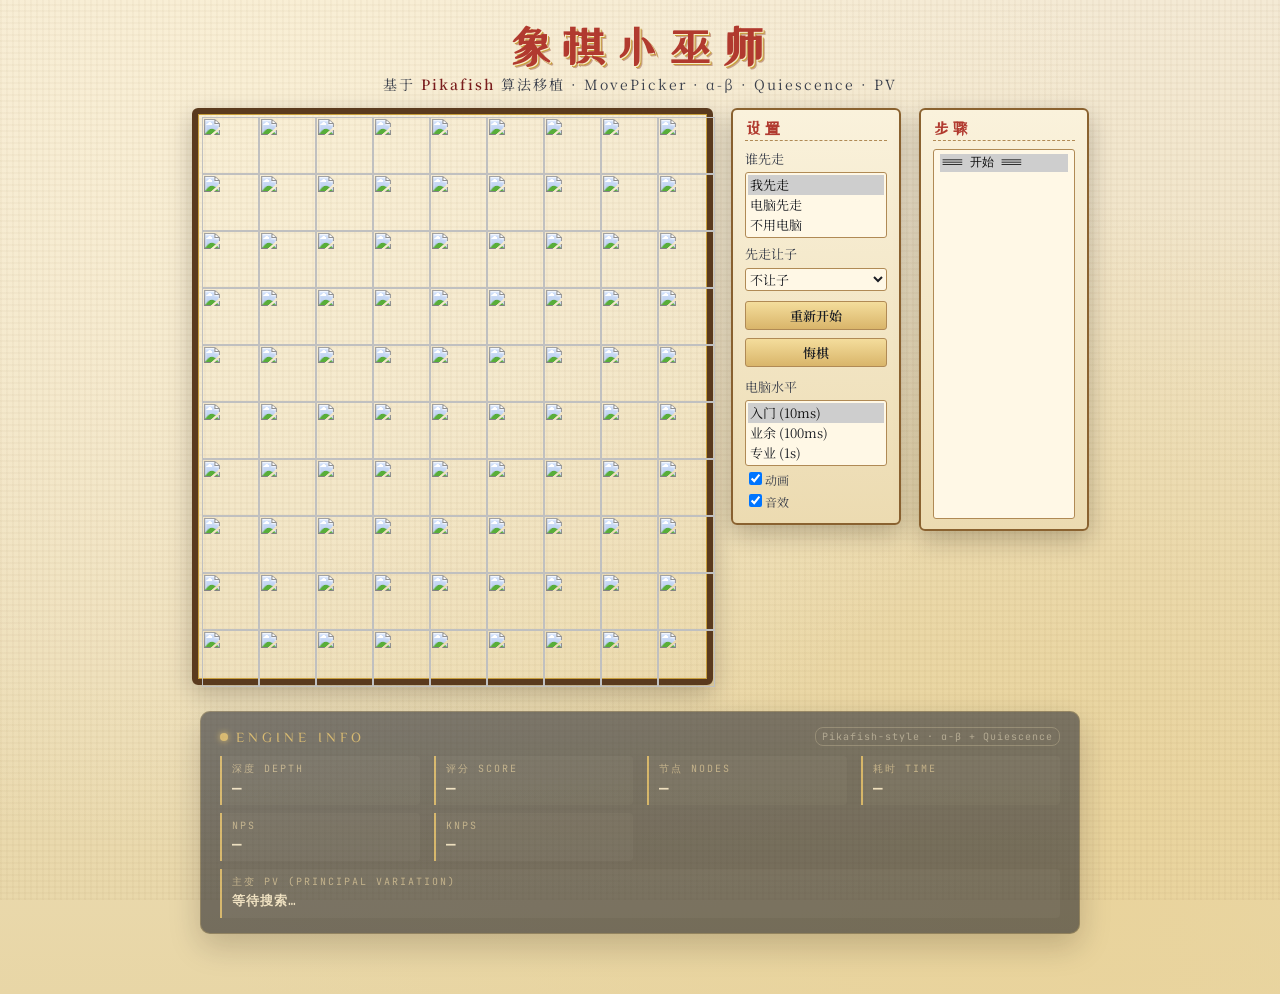
==== commit 0d8f79ae: "feat: Fork and Modify Chess Engine Co-authored-by: traeagent <traeagent@users.noreply.github.com>" ====
--- a/JavaScript/index.htm
+++ b/JavaScript/index.htm
@@ -4,9 +4,6 @@
   <meta charset="UTF-8">
   <meta name="viewport" content="width=device-width, initial-scale=1.0">
   <title>象棋小巫师 · Pikafish 算法移植版</title>
-  <!-- 经典脚本：注入 BOOK_DAT 到 window -->
-  <script src="book.js"></script>
-  <script type="module" src="src/main.js"></script>
   <style>
     /* ===== 字体与基础重置 ===== */
     @import url("https://fonts.googleapis.com/css2?family=Noto+Serif+SC:wght@400;600;800&family=JetBrains+Mono:wght@400;600&family=ZCOOL+XiaoWei&display=swap");
@@ -331,5 +328,8 @@
       </div>
     </div>
   </div>
+  <!-- 经典脚本：注入 BOOK_DAT 到 window；模块脚本在容器渲染后执行 -->
+  <script src="book.js"></script>
+  <script type="module" src="src/main.js"></script>
 </body>
 </html>
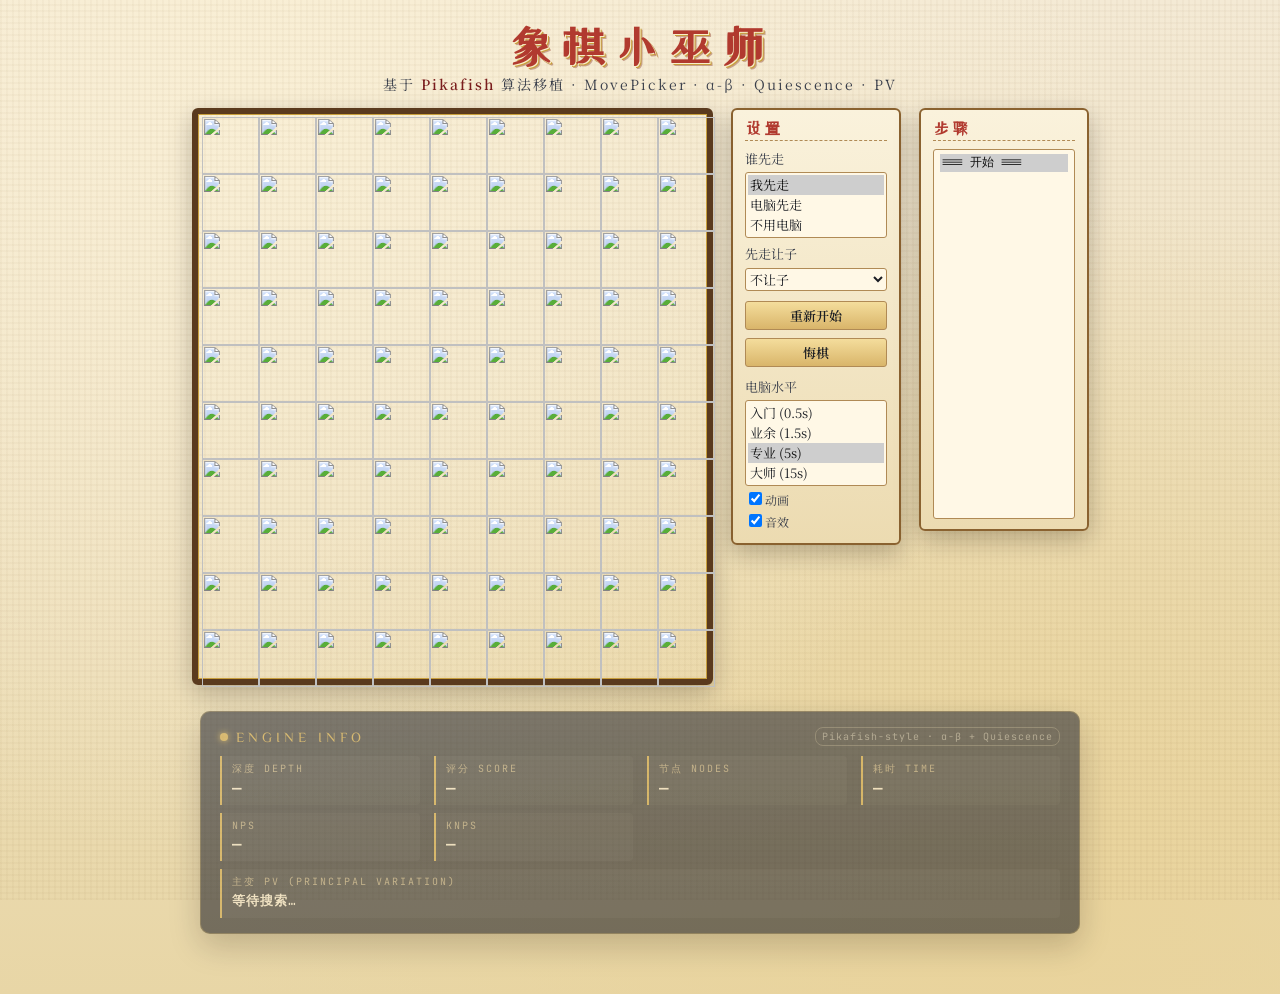
==== commit 5058b37e: "feat: Fork and Modify Chess Engine Co-authored-by: traeagent <traeagent@users.noreply.github.com>" ====
--- a/JavaScript/index.htm
+++ b/JavaScript/index.htm
@@ -272,10 +272,11 @@
         <div style="margin-top:4px"><input type="button" class="button" value="悔棋" onclick="retract_click()"></div>
 
         <div class="label" style="margin-top:10px">电脑水平</div>
-        <div><select id="selLevel" size="3" onchange="level_change()">
-          <option selected value="0">入门 (10ms)</option>
-          <option value="1">业余 (100ms)</option>
-          <option value="2">专业 (1s)</option>
+        <div><select id="selLevel" size="4" onchange="level_change()">
+          <option value="0">入门 (0.5s)</option>
+          <option value="1">业余 (1.5s)</option>
+          <option selected value="2">专业 (5s)</option>
+          <option value="3">大师 (15s)</option>
         </select></div>
 
         <div class="chk-row"><input type="checkbox" id="chkAnimated" checked onclick="board.animated = checked"><label for="chkAnimated">动画</label></div>
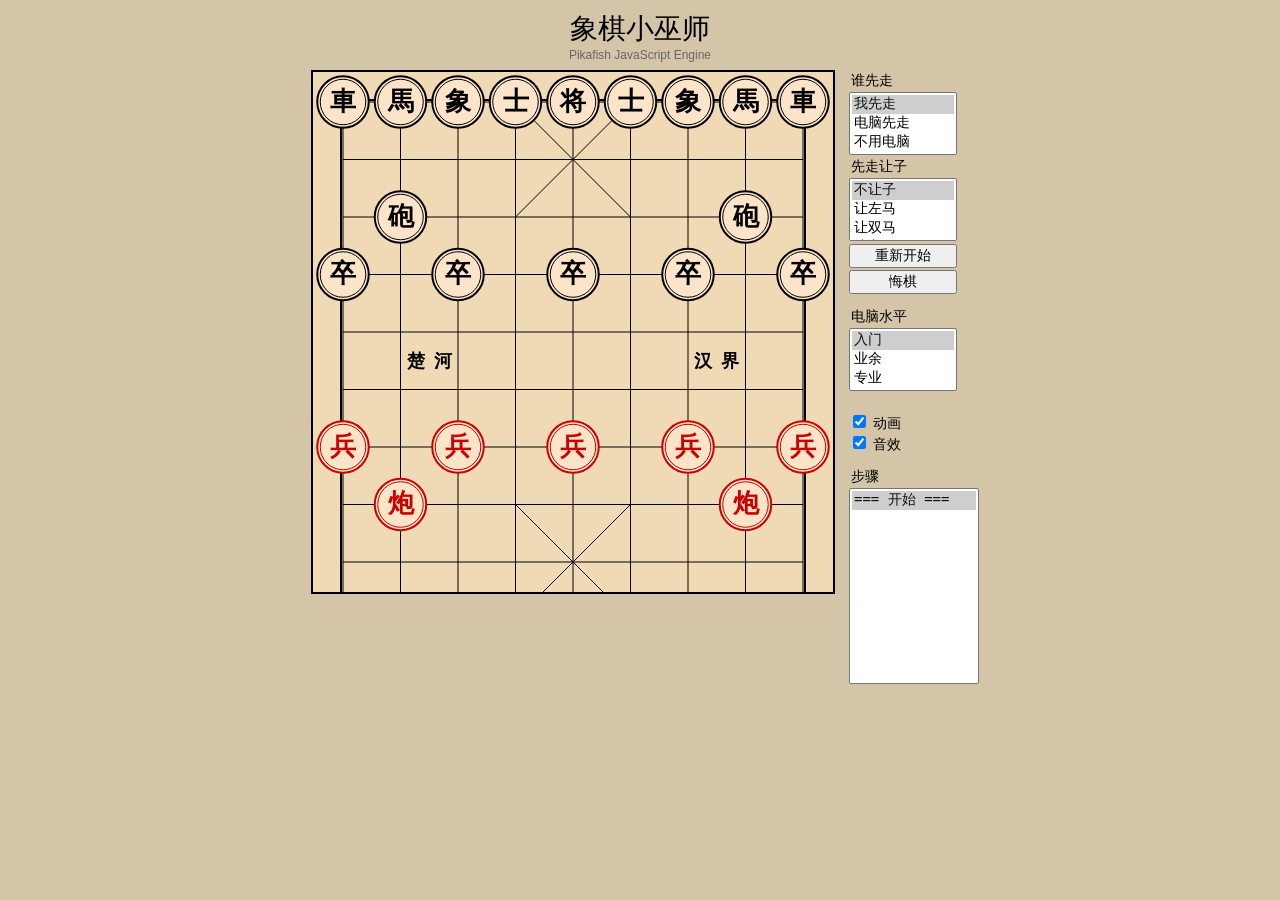
==== commit a34481e7: "feat: Pikafish C++ to JS Conversion Co-authored-by: traeagent <traeagent@users.noreply.github.com>" ====
--- a/JavaScript/index.htm
+++ b/JavaScript/index.htm
@@ -1,336 +1,426 @@
 <!DOCTYPE html>
-<html lang="zh-CN">
+<html>
 <head>
-  <meta charset="UTF-8">
-  <meta name="viewport" content="width=device-width, initial-scale=1.0">
-  <title>象棋小巫师 · Pikafish 算法移植版</title>
+  <meta http-equiv="Content-Type" content="text/html; charset=utf-8">
+  <title>象棋小巫师 - Pikafish JS Engine</title>
   <style>
-    /* ===== 字体与基础重置 ===== */
-    @import url("https://fonts.googleapis.com/css2?family=Noto+Serif+SC:wght@400;600;800&family=JetBrains+Mono:wght@400;600&family=ZCOOL+XiaoWei&display=swap");
-
-    :root {
-      --ink:        #1a1d23;
-      --ink-soft:   #3a3f4b;
-      --parchment:  #f4ead5;
-      --parchment-2:#e6d6ad;
-      --vermilion:  #b13a2f;
-      --vermilion-2:#7a1d1d;
-      --gold:       #c89f3c;
-      --jade:       #2d6a4f;
-      --shadow:     0 8px 24px rgba(20, 12, 4, .25);
-      --serif:      "Noto Serif SC", "Songti SC", "STSong", serif;
-      --mono:       "JetBrains Mono", "SF Mono", Consolas, monospace;
-      --display:    "ZCOOL XiaoWei", "Noto Serif SC", serif;
-    }
-
-    * { box-sizing: border-box; }
-    html, body { margin: 0; padding: 0; }
-
     body {
-      min-height: 100vh;
-      font-family: var(--serif);
-      color: var(--ink);
-      background:
-        radial-gradient(ellipse at 20% 10%, #f9efd5 0%, transparent 60%),
-        radial-gradient(ellipse at 80% 90%, #e9d39b 0%, transparent 55%),
-        linear-gradient(180deg, #f4ead5 0%, #e8d6a6 100%);
-      padding: 24px 16px 60px;
-    }
-
-    body::before {
-      content: "";
-      position: fixed; inset: 0;
-      background-image:
-        repeating-linear-gradient(0deg, rgba(120, 80, 30, .03) 0 2px, transparent 2px 6px),
-        repeating-linear-gradient(90deg, rgba(120, 80, 30, .03) 0 2px, transparent 2px 6px);
-      pointer-events: none;
-      z-index: 0;
-    }
-
-    .page {
-      position: relative;
-      z-index: 1;
-      max-width: 980px;
-      margin: 0 auto;
-    }
-
-    /* ===== 标题区 ===== */
-    .masthead {
-      text-align: center;
-      margin-bottom: 14px;
-    }
-    .masthead h1 {
-      font-family: var(--display);
-      font-size: 44px;
-      font-weight: 800;
-      letter-spacing: 8px;
+      background: #d4c5a9;
       margin: 0;
-      color: var(--vermilion);
-      text-shadow:
-        1px 1px 0 #f9eec9,
-        2px 2px 0 #c89f3c,
-        3px 3px 0 rgba(120, 30, 20, .35);
-    }
-    .masthead .sub {
-      margin-top: 6px;
+      padding: 10px;
+    }
+
+    span.td {
+      display: inline-block;
+    }
+
+    div.label {
       font-size: 14px;
-      color: var(--ink-soft);
-      letter-spacing: 2px;
-    }
-    .masthead .sub em {
-      font-style: normal;
-      color: var(--vermilion-2);
-      font-weight: 600;
-    }
-
-    /* ===== 主区棋盘 + 侧栏 ===== */
-    .stage {
-      display: flex;
-      justify-content: center;
-      align-items: flex-start;
-      gap: 18px;
-      flex-wrap: wrap;
-    }
-
-    #container {
-      position: relative;
-      border: 6px solid #5a3a1e;
-      border-radius: 6px;
-      box-shadow: var(--shadow), inset 0 0 0 1px #c89f3c;
-      background: #efd9a7;
-    }
-
-    .panel {
-      background: linear-gradient(180deg, #faf2dc 0%, #ecdbb1 100%);
-      border: 2px solid #8a6230;
-      border-radius: 6px;
-      padding: 10px 12px;
-      box-shadow: var(--shadow);
-      min-width: 138px;
-    }
-    .panel h2 {
-      font-family: var(--display);
+      padding: 2px;
+    }
+
+    select {
+      font-size: 14px;
+      width: 108px;
+      padding: 2px;
+    }
+
+    option {
+      font-size: 14px;
+    }
+
+    input.button {
+      font-size: 14px;
+      width: 108px;
+      cursor: pointer;
+    }
+
+    label {
+      font-size: 14px;
+    }
+
+    #boardCanvas {
+      border: 2px solid #000;
+      cursor: pointer;
+    }
+
+    #selMoveList {
+      font-family: monospace;
+      width: 130px;
+    }
+
+    .info {
+      margin-top: 8px;
+      font-size: 13px;
+      color: #333;
+    }
+
+    .status {
       font-size: 16px;
-      letter-spacing: 3px;
-      color: var(--vermilion);
-      margin: 0 0 8px;
-      border-bottom: 1px dashed #b08a55;
-      padding-bottom: 4px;
-    }
-    .panel .label {
-      font-size: 13px;
-      color: var(--ink-soft);
-      margin: 6px 0 4px;
-    }
-    .panel select, .panel input.button {
-      width: 100%;
-      font-size: 13px;
-      font-family: var(--serif);
-      padding: 4px 6px;
-      background: #fff8e6;
-      border: 1px solid #b08a55;
-      border-radius: 3px;
-      color: var(--ink);
-    }
-    .panel input.button {
-      cursor: pointer;
-      background: linear-gradient(180deg, #f4dd9c 0%, #d9b56a 100%);
-      font-weight: 600;
-      margin-top: 4px;
-    }
-    .panel input.button:hover { background: linear-gradient(180deg, #ffe6a3 0%, #e5c277 100%); }
-    .panel input.button:active { transform: translateY(1px); }
-
-    .panel select { height: auto; }
-    #selMoveMode, #selHandicap, #selLevel { padding: 2px; }
-    .panel .chk-row { font-size: 12px; color: var(--ink-soft); margin: 3px 0; }
-
-    #selMoveList {
-      width: 100%;
-      font-family: var(--mono);
-      font-size: 12px;
-      background: #fff8e6;
-      border: 1px solid #b08a55;
-      border-radius: 3px;
-    }
-
-    /* ===== 底部引擎信息面板 ===== */
-    .engine-info {
-      margin: 26px auto 0;
-      max-width: 880px;
-      background:
-        linear-gradient(180deg, #1f2330 0%, #15171f 100%);
-      border-radius: 10px;
-      padding: 16px 20px;
-      box-shadow:
-        0 12px 32px rgba(20, 12, 4, .35),
-        inset 0 0 0 1px rgba(200, 159, 60, .3);
-      color: #e6e2d0;
-      font-family: var(--mono);
-      opacity: .55;
-      transition: opacity .25s ease;
-    }
-    .engine-info.active { opacity: 1; }
-
-    .engine-info .header {
-      display: flex;
-      align-items: center;
-      gap: 8px;
-      margin-bottom: 10px;
-    }
-    .engine-info .header .dot {
-      width: 8px; height: 8px; border-radius: 50%;
-      background: var(--gold);
-      box-shadow: 0 0 6px var(--gold);
-    }
-    .engine-info .header .label {
-      font-family: var(--display);
-      font-size: 14px;
-      letter-spacing: 4px;
-      color: var(--gold);
-    }
-    .engine-info .header .badge {
-      margin-left: auto;
-      font-size: 10px;
-      letter-spacing: 1px;
-      color: #8a8a8a;
-      border: 1px solid #555;
-      padding: 2px 6px;
-      border-radius: 8px;
-    }
-
-    .engine-info .grid {
-      display: grid;
-      grid-template-columns: repeat(4, 1fr);
-      gap: 8px 14px;
-    }
-    .engine-info .cell {
-      background: rgba(255, 255, 255, .04);
-      border-left: 2px solid var(--gold);
-      padding: 6px 10px;
-      border-radius: 0 4px 4px 0;
-    }
-    .engine-info .cell .k {
-      font-size: 10px;
-      letter-spacing: 2px;
-      color: #a89878;
-      text-transform: uppercase;
-    }
-    .engine-info .cell .v {
-      font-size: 16px;
-      font-weight: 600;
-      color: #f4ead5;
-      margin-top: 2px;
-      word-break: break-all;
-    }
-    .engine-info .cell.score .v.positive { color: #7dd87d; }
-    .engine-info .cell.score .v.negative { color: #ff8a7a; }
-    .engine-info .cell.pv {
-      grid-column: 1 / -1;
-    }
-    .engine-info .cell.pv .v {
-      font-size: 13px;
-      line-height: 1.6;
-      letter-spacing: 1px;
-    }
-
-    @media (max-width: 720px) {
-      .engine-info .grid { grid-template-columns: repeat(2, 1fr); }
-      .masthead h1 { font-size: 32px; letter-spacing: 4px; }
+      font-weight: bold;
+      color: #c00;
+      margin: 4px 0;
+      height: 22px;
     }
   </style>
 </head>
 <body>
-  <div class="page">
-    <div class="masthead">
-      <h1>象棋小巫师</h1>
-      <div class="sub">基于 <em>Pikafish</em> 算法移植 · MovePicker · α-β · Quiescence · PV</div>
-    </div>
-
-    <div class="stage">
-      <span style="display:inline-block">
-        <div id="container"></div>
-      </span>
-      <span class="panel" style="vertical-align:top;width:170px;">
-        <h2>设置</h2>
+  <div style="text-align:center;font-size:28px;font-family:黑体,'SimHei',sans-serif">
+    象棋小巫师
+    <div style="font-size:12px;color:#666">Pikafish JavaScript Engine</div>
+  </div>
+  <div style="height:8px"></div>
+  <div style="text-align:center;white-space:nowrap">
+    <span class="td" style="margin-right:10px">
+      <canvas id="boardCanvas" width="520" height="520"></canvas>
+      <div class="status" id="statusText"></div>
+    </span>
+    <span class="td" style="vertical-align:top;width:120px;">
+      <div style="text-align:left">
         <div class="label">谁先走</div>
         <div><select id="selMoveMode" size="3">
           <option selected value="0">我先走</option>
           <option value="1">电脑先走</option>
           <option value="2">不用电脑</option>
         </select></div>
-
         <div class="label">先走让子</div>
-        <div><select id="selHandicap" style="padding:0px">
+        <div><select id="selHandicap" size="3">
           <option selected value="0">不让子</option>
           <option value="1">让左马</option>
           <option value="2">让双马</option>
           <option value="3">让九子</option>
         </select></div>
-
-        <div style="margin-top:6px"><input type="button" class="button" value="重新开始" onclick="restart_click()"></div>
-        <div style="margin-top:4px"><input type="button" class="button" value="悔棋" onclick="retract_click()"></div>
-
-        <div class="label" style="margin-top:10px">电脑水平</div>
-        <div><select id="selLevel" size="4" onchange="level_change()">
-          <option value="0">入门 (0.5s)</option>
-          <option value="1">业余 (1.5s)</option>
-          <option selected value="2">专业 (5s)</option>
-          <option value="3">大师 (15s)</option>
+        <div style="padding-top:2px">
+          <input type="button" class="button" value="重新开始" id="btnRestart">
+        </div>
+        <div style="padding-top:2px">
+          <input type="button" class="button" value="悔棋" id="btnUndo">
+        </div>
+        <div style="height:12px"></div>
+        <div class="label">电脑水平</div>
+        <div><select id="selLevel" size="3">
+          <option selected value="0">入门</option>
+          <option value="1">业余</option>
+          <option value="2">专业</option>
         </select></div>
-
-        <div class="chk-row"><input type="checkbox" id="chkAnimated" checked onclick="board.animated = checked"><label for="chkAnimated">动画</label></div>
-        <div class="chk-row"><input type="checkbox" id="chkSound" checked onclick="board.setSound(checked)"><label for="chkSound">音效</label></div>
-      </span>
-      <span class="panel" style="vertical-align:top;width:170px;">
-        <h2>步骤</h2>
-        <div><select id="selMoveList" size="20" style="font-family:'JetBrains Mono',monospace" onchange="moveList_change()">
+        <div style="height:4px"></div>
+        <div class="info" id="searchInfo"></div>
+        <div style="height:8px"></div>
+        <div><label>
+          <input type="checkbox" class="checkbox" id="chkAnimated" checked>
+          动画
+        </label></div>
+        <div><label>
+          <input type="checkbox" class="checkbox" id="chkSound" checked>
+          音效
+        </label></div>
+        <div style="height:12px"></div>
+        <div class="label">步骤</div>
+        <div><select id="selMoveList" size="10" style="font-family:monospace">
           <option selected value="0">=== 开始 ===</option>
         </select></div>
-      </span>
-    </div>
-
-    <!-- ============ 引擎信息面板 ============ -->
-    <div id="info" class="engine-info">
-      <div class="header">
-        <span class="dot"></span>
-        <span class="label">ENGINE INFO</span>
-        <span class="badge">Pikafish-style · α-β + Quiescence</span>
       </div>
-      <div class="grid">
-        <div class="cell">
-          <div class="k">深度 Depth</div>
-          <div class="v" id="info-depth">—</div>
-        </div>
-        <div class="cell score">
-          <div class="k">评分 Score</div>
-          <div class="v" id="info-score">—</div>
-        </div>
-        <div class="cell">
-          <div class="k">节点 Nodes</div>
-          <div class="v" id="info-nodes">—</div>
-        </div>
-        <div class="cell">
-          <div class="k">耗时 Time</div>
-          <div class="v" id="info-time">—</div>
-        </div>
-        <div class="cell">
-          <div class="k">NPS</div>
-          <div class="v" id="info-nps">—</div>
-        </div>
-        <div class="cell">
-          <div class="k">KNPS</div>
-          <div class="v" id="info-knps">—</div>
-        </div>
-        <div class="cell pv">
-          <div class="k">主变 PV (Principal Variation)</div>
-          <div class="v" id="info-pv">等待搜索…</div>
-        </div>
-      </div>
-    </div>
+    </span>
   </div>
-  <!-- 经典脚本：注入 BOOK_DAT 到 window；模块脚本在容器渲染后执行 -->
-  <script src="book.js"></script>
-  <script type="module" src="src/main.js"></script>
+
+  <script type="module">
+    import { Position } from './position.js';
+    import Search from './pikafish_search.js';
+    import { Board } from './board.js';
+    import { probeBook } from './book.js';
+    import {
+      NO_PIECE, WHITE, BLACK,
+      colorOf, typeOf, fileOf, rankOf, makeSquare,
+      fromSq, toSq, makeMove, MOVE_NONE,
+      VALUE_MATE, VALUE_DRAW,
+      ROOK, ADVISOR, CANNON, PAWN, KNIGHT, BISHOP, KING,
+    } from './pikafish_types.js';
+
+    // Starting FENs
+    const STARTUP_FEN = [
+      "rnbakabnr/9/1c5c1/p1p1p1p1p/9/9/P1P1P1P1P/1C5C1/9/RNBAKABNR w",
+      "r1bakabnr/9/1c5c1/p1p1p1p1p/9/9/P1P1P1P1P/1C5C1/9/RNBAKABNR w",
+      "r1bakab1r/9/1c5c1/p1p1p1p1p/9/9/P1P1P1P1P/1C5C1/9/RNBAKABNR w",
+      "1nbakabn1/9/9/p1p1p1p1p/9/9/P1P1P1P1P/9/9/1NBAKABN1 w",
+    ];
+
+    // Level times (ms per move)
+    const LEVEL_TIMES = [500, 2000, 8000];
+    const LEVEL_DEPTHS = [6, 12, 20];
+
+    // DOM elements
+    const selMoveMode = document.getElementById('selMoveMode');
+    const selHandicap = document.getElementById('selHandicap');
+    const selLevel = document.getElementById('selLevel');
+    const selMoveList = document.getElementById('selMoveList');
+    const btnRestart = document.getElementById('btnRestart');
+    const btnUndo = document.getElementById('btnUndo');
+    const chkAnimated = document.getElementById('chkAnimated');
+    const chkSound = document.getElementById('chkSound');
+    const statusText = document.getElementById('statusText');
+    const searchInfo = document.getElementById('searchInfo');
+
+    // Game state
+    const pos = new Position();
+    const search = new Search();
+    const board = new Board('boardCanvas');
+
+    let history = [];
+    let busy = false;
+    let selectedSq = -1;
+    let gameOver = false;
+    let mode = 0;       // 0=player first, 1=computer first, 2=two player
+    let level = 0;
+    let handicap = 0;
+
+    // Initialize
+    function init() {
+      mode = parseInt(selMoveMode.value);
+      level = parseInt(selLevel.value);
+      handicap = parseInt(selHandicap.value);
+
+      pos.set(STARTUP_FEN[handicap] || STARTUP_FEN[0]);
+      history = [];
+      gameOver = false;
+      selectedSq = -1;
+      board.clearSelection();
+      search.clear();
+
+      selMoveList.innerHTML = '<option selected value="0">=== 开始 ===</option>';
+      statusText.textContent = '';
+      searchInfo.textContent = '';
+      updateBoard();
+
+      if (mode === 1) {
+        setTimeout(() => computerMove(), 500);
+      }
+    }
+
+    function updateBoard() {
+      const lastMove = history.length > 0 ? history[history.length - 1] : null;
+      board.draw(pos, lastMove);
+    }
+
+    // Handle canvas click
+    board.canvas.addEventListener('click', (e) => {
+      if (busy || gameOver) return;
+      if (mode !== 2 && pos.sideToMove === BLACK) return;
+
+      const rect = board.canvas.getBoundingClientRect();
+      const scaleX = board.canvas.width / rect.width;
+      const scaleY = board.canvas.height / rect.height;
+      const cx = (e.clientX - rect.left) * scaleX;
+      const cy = (e.clientY - rect.top) * scaleY;
+      const sq = board.canvasToBoard(cx, cy);
+
+      if (sq < 0 || sq >= 90) {
+        selectedSq = -1;
+        board.clearSelection();
+        updateBoard();
+        return;
+      }
+
+      const pc = pos.board[sq];
+
+      if (selectedSq >= 0) {
+        const m = makeMove(selectedSq, sq);
+        if (pos.isLegalMove(m)) {
+          doMakeMove(m);
+          selectedSq = -1;
+          board.clearSelection();
+          return;
+        }
+        // Select own piece
+        if (pc !== NO_PIECE && colorOf(pc) === pos.sideToMove) {
+          selectedSq = sq;
+          showLegalMoves(sq);
+          updateBoard();
+          return;
+        }
+        selectedSq = -1;
+        board.clearSelection();
+        updateBoard();
+        return;
+      }
+
+      if (pc !== NO_PIECE && colorOf(pc) === pos.sideToMove) {
+        selectedSq = sq;
+        showLegalMoves(sq);
+        updateBoard();
+      }
+    });
+
+    function showLegalMoves(sq) {
+      const moves = [];
+      const allLegal = [];
+      pos.generateLegalMoves(allLegal);
+      for (const m of allLegal) {
+        if (fromSq(m) === sq) moves.push(m);
+      }
+      board.selectSquare(sq, moves);
+    }
+
+    function doMakeMove(m) {
+      if (!pos.doMove(m)) return;
+      history.push(m);
+      addMoveToList(m);
+      updateBoard();
+
+      // Check game end
+      const legalMoves = [];
+      pos.generateLegalMoves(legalMoves);
+      if (legalMoves.length === 0) {
+        gameOver = true;
+        if (pos.inCheck()) {
+          const winner = pos.sideToMove === WHITE ? '黑方' : '红方';
+          statusText.textContent = winner + '获胜！';
+        } else {
+          statusText.textContent = '和棋！';
+        }
+        return;
+      }
+
+      // Repetition draw
+      if (pos.hasRepetition()) {
+        gameOver = true;
+        statusText.textContent = '三次重复 - 和棋！';
+        return;
+      }
+
+      // Computer's turn
+      if (mode !== 2 && pos.sideToMove === BLACK && !gameOver) {
+        setTimeout(() => computerMove(), 100);
+      }
+    }
+
+    function addMoveToList(m) {
+      const from = fromSq(m), to = toSq(m);
+      const fromStr = String.fromCharCode(97 + fileOf(from)) + (9 - rankOf(from));
+      const toStr = String.fromCharCode(97 + fileOf(to)) + (9 - rankOf(to));
+      const moveStr = fromStr + toStr;
+
+      const opt = document.createElement('option');
+      const num = Math.floor(history.length / 2);
+      const isRed = history.length % 2 === 1;
+      const prefix = isRed ? `  ${num+1}. ` : '     ';
+      opt.text = prefix + moveStr;
+      opt.value = history.length.toString();
+      selMoveList.appendChild(opt);
+      selMoveList.selectedIndex = selMoveList.options.length - 1;
+      selMoveList.scrollTop = selMoveList.scrollHeight;
+    }
+
+    function computerMove() {
+      if (busy || gameOver) return;
+      busy = true;
+      statusText.textContent = '电脑思考中...';
+      searchInfo.textContent = '';
+      updateBoard();
+
+      const timeMs = LEVEL_TIMES[level] || 2000;
+      const maxDepth = LEVEL_DEPTHS[level] || 10;
+
+      // Try opening book
+      if (history.length < 4) {
+        const bookMoveStr = probeBook(pos.fen());
+        if (bookMoveStr) {
+          const m = pos.moveFromString(bookMoveStr);
+          if (m !== MOVE_NONE && pos.isLegalMove(m)) {
+            busy = false;
+            statusText.textContent = '';
+            doMakeMove(m);
+            return;
+          }
+        }
+      }
+
+      // Search in an async way using setTimeout
+      setTimeout(() => {
+        const bestMove = search.search(pos, {
+          moveTime: timeMs,
+          maxDepth: maxDepth,
+        });
+
+        searchInfo.textContent = `搜索节点: ${search.nodes.toLocaleString()}\n深度: ${search.rootDepth}`;
+        busy = false;
+        statusText.textContent = '';
+
+        if (bestMove !== MOVE_NONE) {
+          doMakeMove(bestMove);
+        }
+        updateBoard();
+      }, 50);
+    }
+
+    function undoMoves(count) {
+      for (let i = 0; i < count && history.length > 0; i++) {
+        const m = history.pop();
+        pos.undoMove(m);
+      }
+      // Rebuild move list
+      selMoveList.innerHTML = '<option selected value="0">=== 开始 ===</option>';
+      const savedHistory = [...history];
+      history = [];
+      for (const m of savedHistory) {
+        addMoveToList(m);
+      }
+      history = savedHistory;
+      gameOver = false;
+      statusText.textContent = '';
+      selectedSq = -1;
+      board.clearSelection();
+      updateBoard();
+    }
+
+    // Button handlers
+    btnRestart.addEventListener('click', () => {
+      mode = parseInt(selMoveMode.value);
+      level = parseInt(selLevel.value);
+      handicap = parseInt(selHandicap.value);
+      init();
+    });
+
+    btnUndo.addEventListener('click', () => {
+      if (busy || history.length === 0) return;
+      const undoCount = mode !== 2 ? Math.min(2, history.length) : 1;
+      undoMoves(undoCount);
+    });
+
+    // Level change
+    selLevel.addEventListener('change', () => {
+      level = parseInt(selLevel.value);
+    });
+
+    // Mode change
+    selMoveMode.addEventListener('change', () => {
+      mode = parseInt(selMoveMode.value);
+    });
+
+    // Checkboxes
+    chkAnimated.addEventListener('change', () => {
+      board.animated = chkAnimated.checked;
+    });
+
+    chkSound.addEventListener('change', () => {
+      board.setSound(chkSound.checked);
+    });
+
+    // Move list selection
+    selMoveList.addEventListener('change', () => {
+      if (busy || gameOver) return;
+      const targetIdx = parseInt(selMoveList.value);
+      if (targetIdx === 0) return;
+
+      const currentLen = history.length;
+      if (targetIdx < currentLen) {
+        // Go back to earlier position
+        const undoCount = currentLen - targetIdx;
+        undoMoves(undoCount);
+      }
+    });
+
+    // Start
+    init();
+  </script>
 </body>
-</html>
+</html>
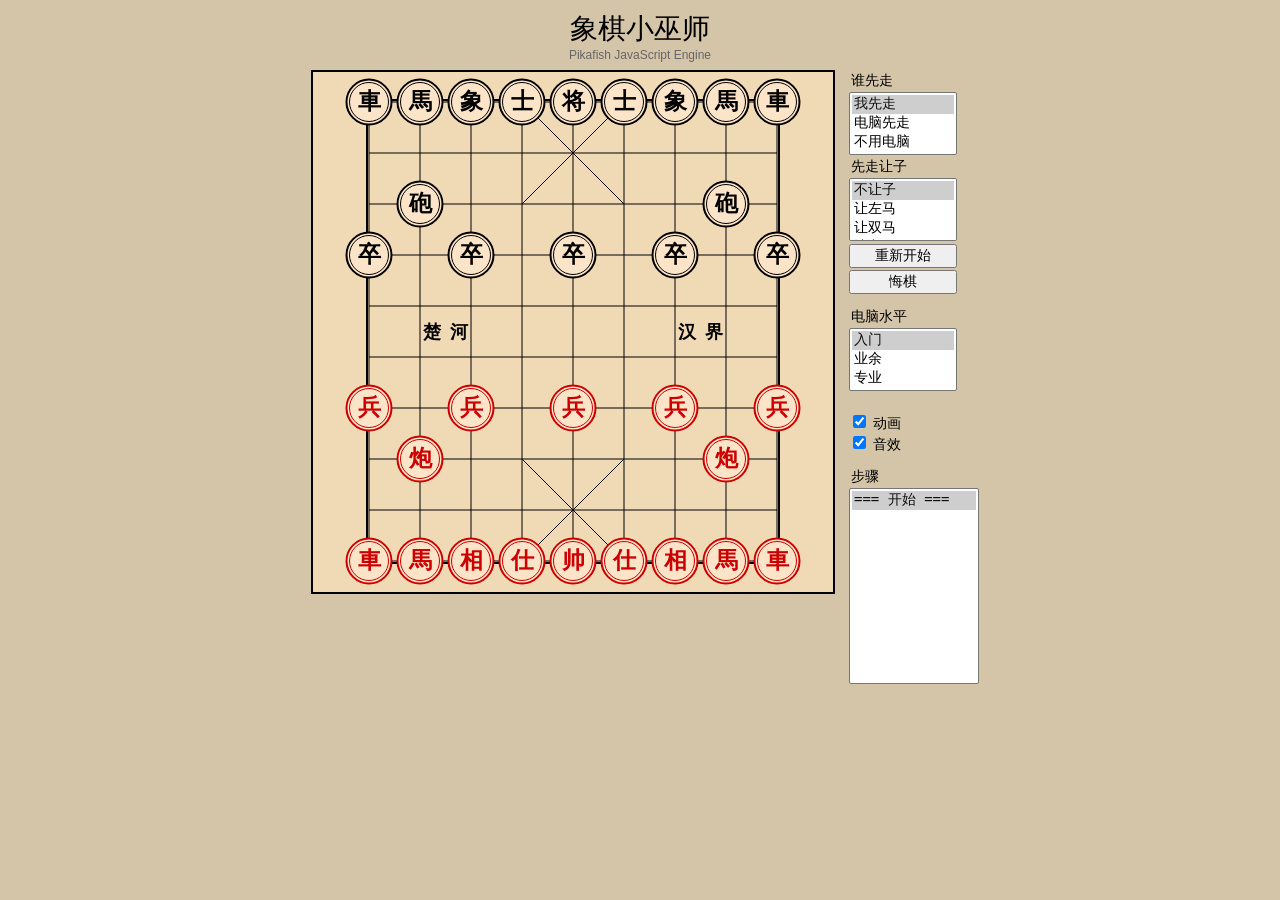
==== commit 8bddf898: "feat: Pikafish C++ to JS Conversion Co-authored-by: traeagent <traeagent@users.noreply.github.com>" ====
--- a/JavaScript/index.htm
+++ b/JavaScript/index.htm
@@ -127,7 +127,6 @@
     import { Position } from './position.js';
     import Search from './pikafish_search.js';
     import { Board } from './board.js';
-    import { probeBook } from './book.js';
     import {
       NO_PIECE, WHITE, BLACK,
       colorOf, typeOf, fileOf, rankOf, makeSquare,
@@ -320,20 +319,6 @@
       const timeMs = LEVEL_TIMES[level] || 2000;
       const maxDepth = LEVEL_DEPTHS[level] || 10;
 
-      // Try opening book
-      if (history.length < 4) {
-        const bookMoveStr = probeBook(pos.fen());
-        if (bookMoveStr) {
-          const m = pos.moveFromString(bookMoveStr);
-          if (m !== MOVE_NONE && pos.isLegalMove(m)) {
-            busy = false;
-            statusText.textContent = '';
-            doMakeMove(m);
-            return;
-          }
-        }
-      }
-
       // Search in an async way using setTimeout
       setTimeout(() => {
         const bestMove = search.search(pos, {
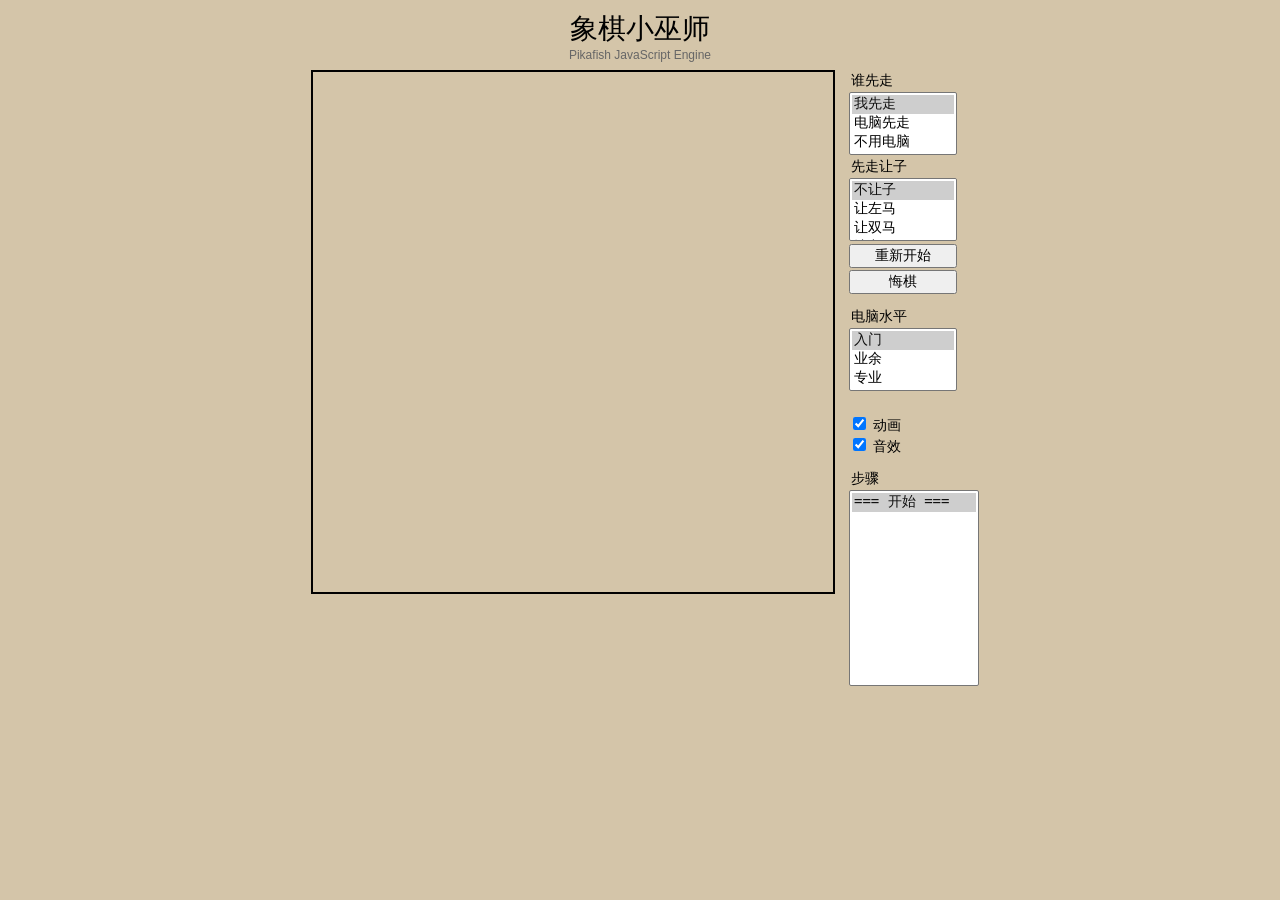
==== commit 38562756: "feat: 实现Pikafish搜索算法并显示棋盘数据 Co-authored-by: traeagent <traeagent@users.noreply.github.com>" ====
--- a/JavaScript/index.htm
+++ b/JavaScript/index.htm
@@ -104,7 +104,8 @@
           <option value="2">专业</option>
         </select></div>
         <div style="height:4px"></div>
-        <div class="info" id="searchInfo"></div>
+        <div class="info" id="searchInfo" style="white-space:pre;font-family:monospace;line-height:1.4;max-height:200px;overflow:auto"></div>
+        <div class="info" id="pvInfo" style="white-space:pre;font-family:monospace;line-height:1.4;max-height:120px;overflow:auto;margin-top:2px"></div>
         <div style="height:8px"></div>
         <div><label>
           <input type="checkbox" class="checkbox" id="chkAnimated" checked>
@@ -158,6 +159,54 @@
     const chkSound = document.getElementById('chkSound');
     const statusText = document.getElementById('statusText');
     const searchInfo = document.getElementById('searchInfo');
+    const pvInfo = document.getElementById('pvInfo');
+
+    // Info lines buffer (UCI-style)
+    const infoLines = [];
+    const VALUE_MATE = 32000;
+    const MATE_THRESHOLD = VALUE_MATE - 240; // VALUE_MATE_IN_MAX_PLY
+    function formatScore(v) {
+      if (v === undefined || v === null) return 'cp 0';
+      // Mate scores: positive = side to move wins in N plies
+      if (v >= MATE_THRESHOLD) {
+        const moves = Math.ceil((VALUE_MATE - v) / 2);
+        return 'mate ' + moves;
+      }
+      if (v <= -MATE_THRESHOLD) {
+        const moves = -Math.ceil((VALUE_MATE + v) / 2);
+        return 'mate ' + moves;
+      }
+      return 'cp ' + v;
+    }
+    function formatInfo(info) {
+      // info: {depth, seldepth, score, pv, nodes, nps, time, hashfull, multipv}
+      const parts = [];
+      parts.push(`深度 ${info.depth}`);
+      if (info.seldepth !== undefined) parts.push(`选择深度 ${info.seldepth}`);
+      parts.push(`评分 ${formatScore(info.score)}`);
+      if (info.time !== undefined) parts.push(`用时 ${info.time}ms`);
+      if (info.nodes !== undefined) parts.push(`节点 ${info.nodes.toLocaleString()}`);
+      if (info.nps !== undefined && info.nps > 0) parts.push(`NPS ${info.nps.toLocaleString()}`);
+      if (info.hashfull !== undefined) parts.push(`TT ${info.hashfull}/1000`);
+      return parts.join('  ');
+    }
+    search.onInfo = (info) => {
+      infoLines.push(formatInfo(info));
+      if (infoLines.length > 20) infoLines.shift();
+      searchInfo.textContent = infoLines.join('\n');
+      // Update PV (always show latest full PV)
+      if (info.pv && info.pv.length > 0) {
+        const pvStr = info.pv.map(m => pos.moveToString(m)).join(' ');
+        pvInfo.textContent = `最佳着法: ${pvStr}`;
+      } else {
+        pvInfo.textContent = '最佳着法: (无)';
+      }
+    };
+    search.onBestMove = (m, v) => {
+      infoLines.push('—— 思考完成 ——');
+      infoLines.push(`最佳着法: ${m !== undefined && m !== -1 ? pos.moveToString(m) : '(无)'}  评分 ${formatScore(v)}`);
+      searchInfo.textContent = infoLines.join('\n');
+    };
 
     // Game state
     const pos = new Position();
@@ -188,6 +237,8 @@
       selMoveList.innerHTML = '<option selected value="0">=== 开始 ===</option>';
       statusText.textContent = '';
       searchInfo.textContent = '';
+      pvInfo.textContent = '';
+      infoLines.length = 0;
       updateBoard();
 
       if (mode === 1) {
@@ -314,6 +365,8 @@
       busy = true;
       statusText.textContent = '电脑思考中...';
       searchInfo.textContent = '';
+      pvInfo.textContent = '';
+      infoLines.length = 0;
       updateBoard();
 
       const timeMs = LEVEL_TIMES[level] || 2000;
@@ -326,7 +379,6 @@
           maxDepth: maxDepth,
         });
 
-        searchInfo.textContent = `搜索节点: ${search.nodes.toLocaleString()}\n深度: ${search.rootDepth}`;
         busy = false;
         statusText.textContent = '';
 
